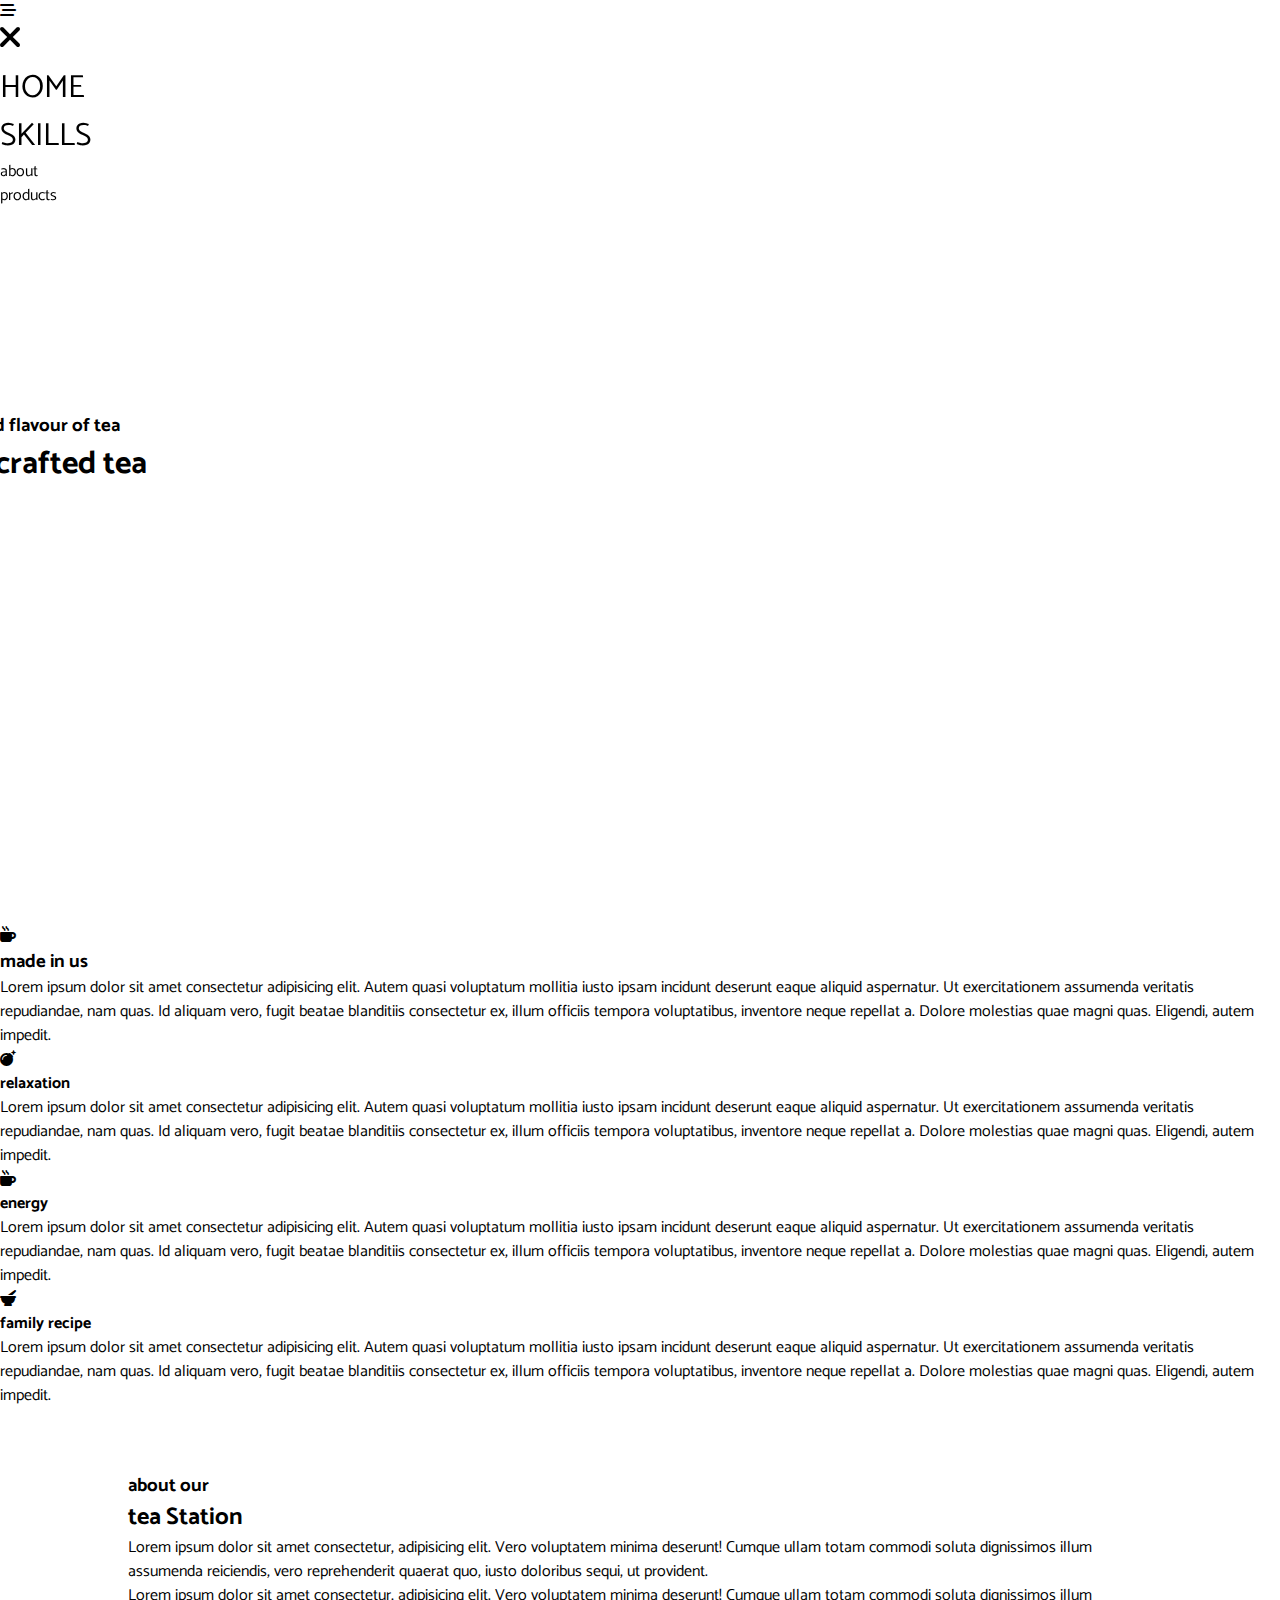
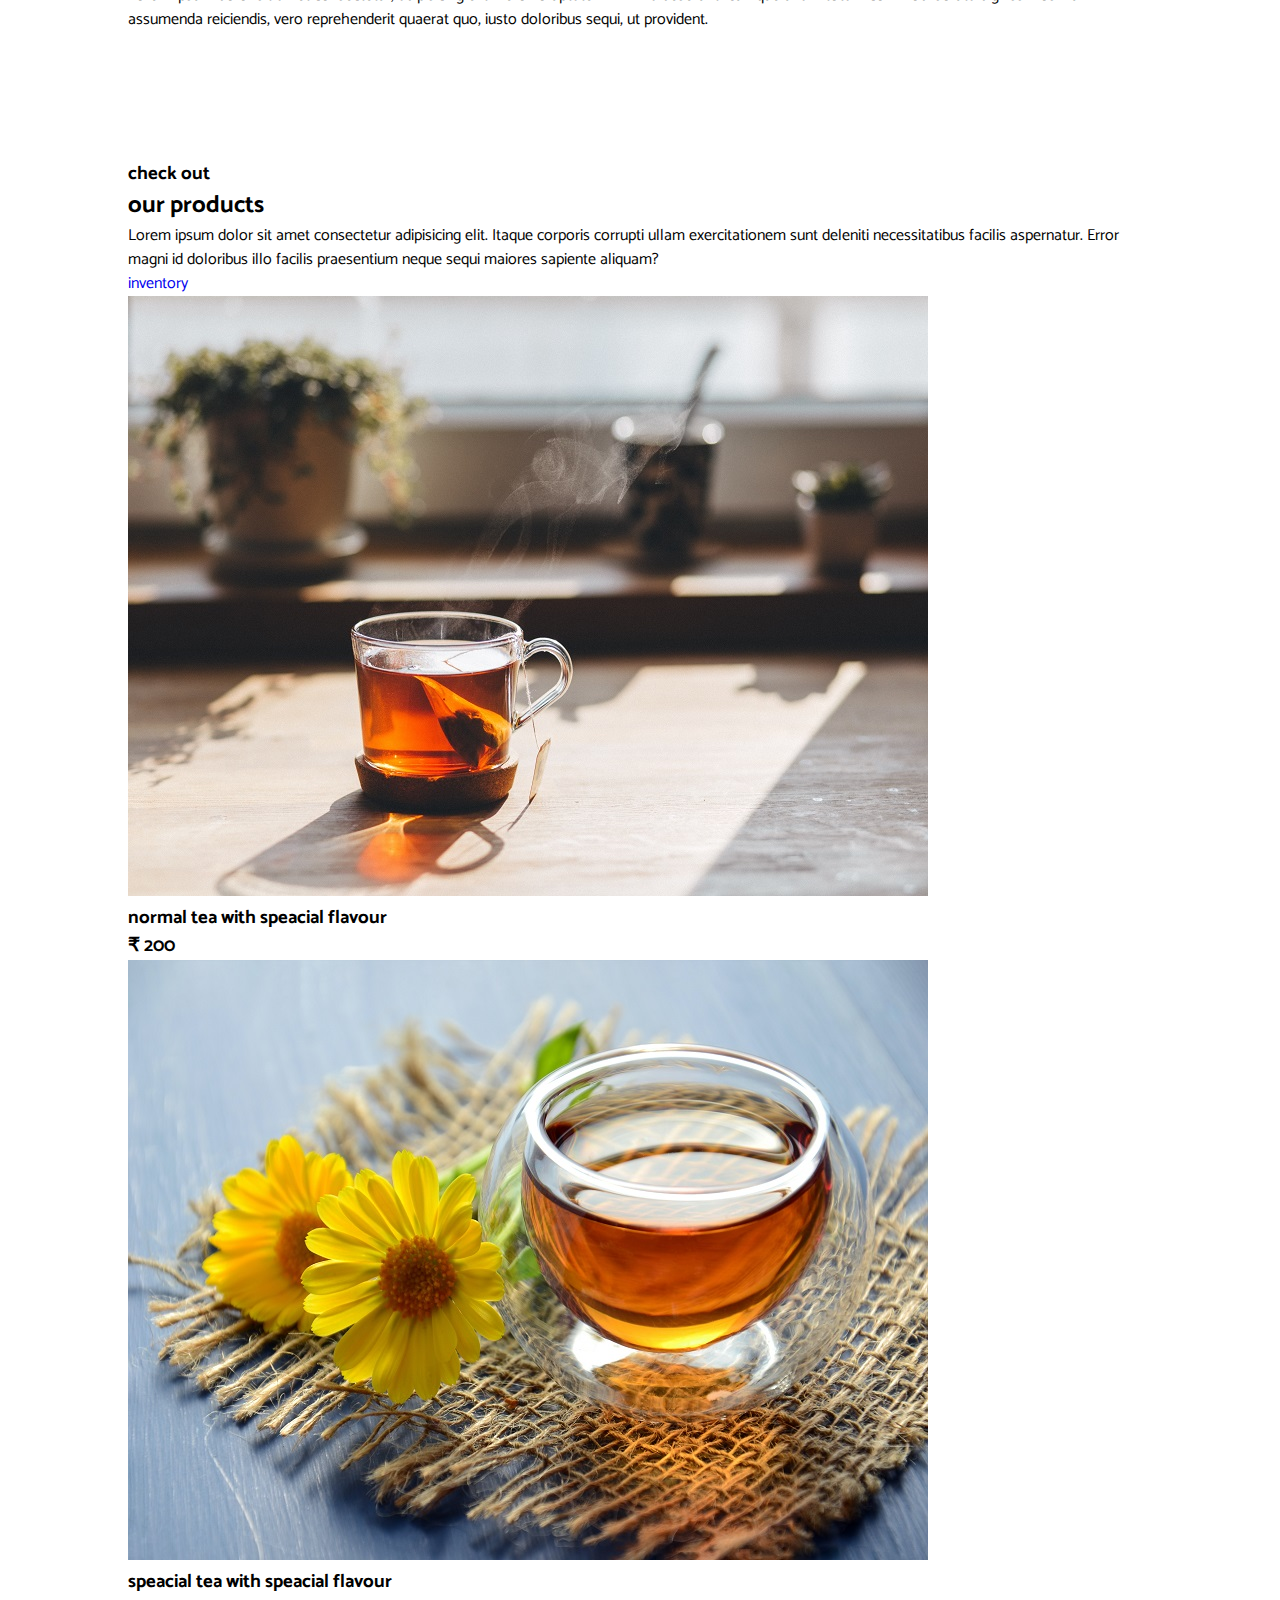
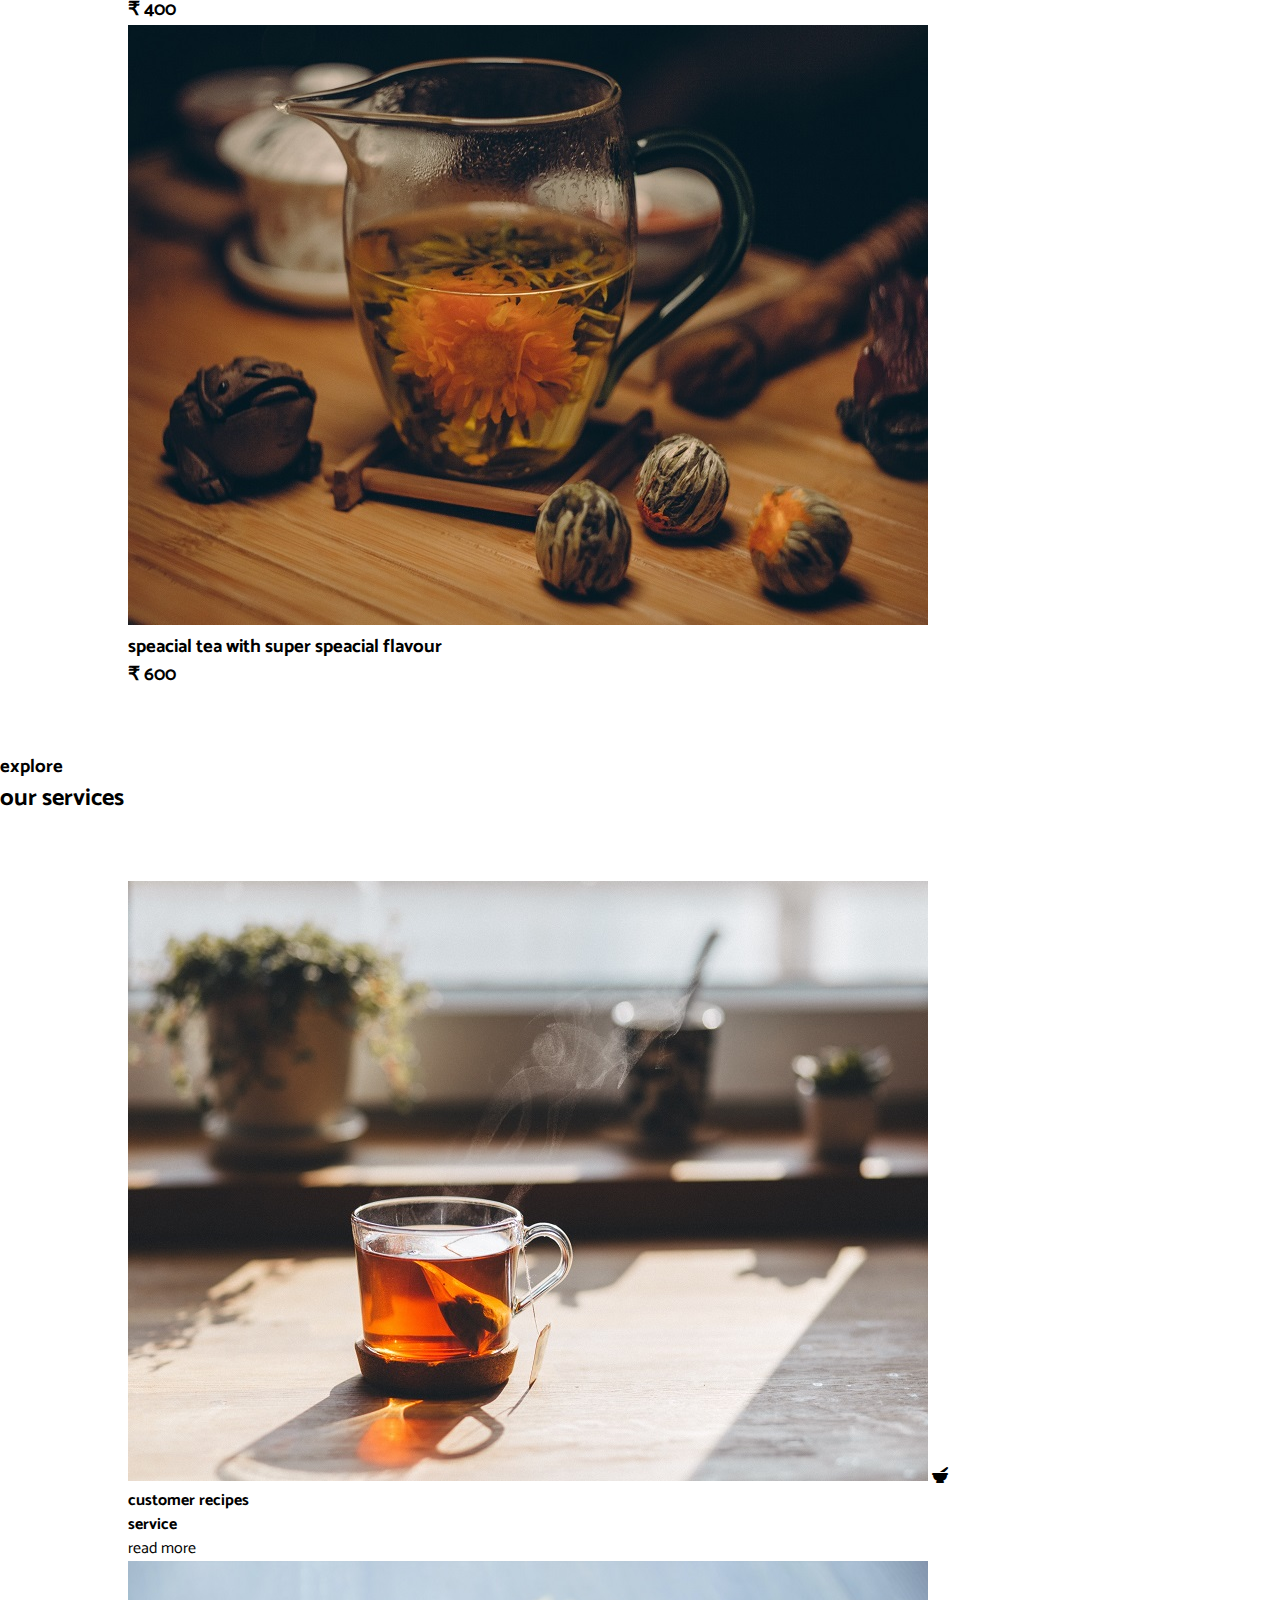
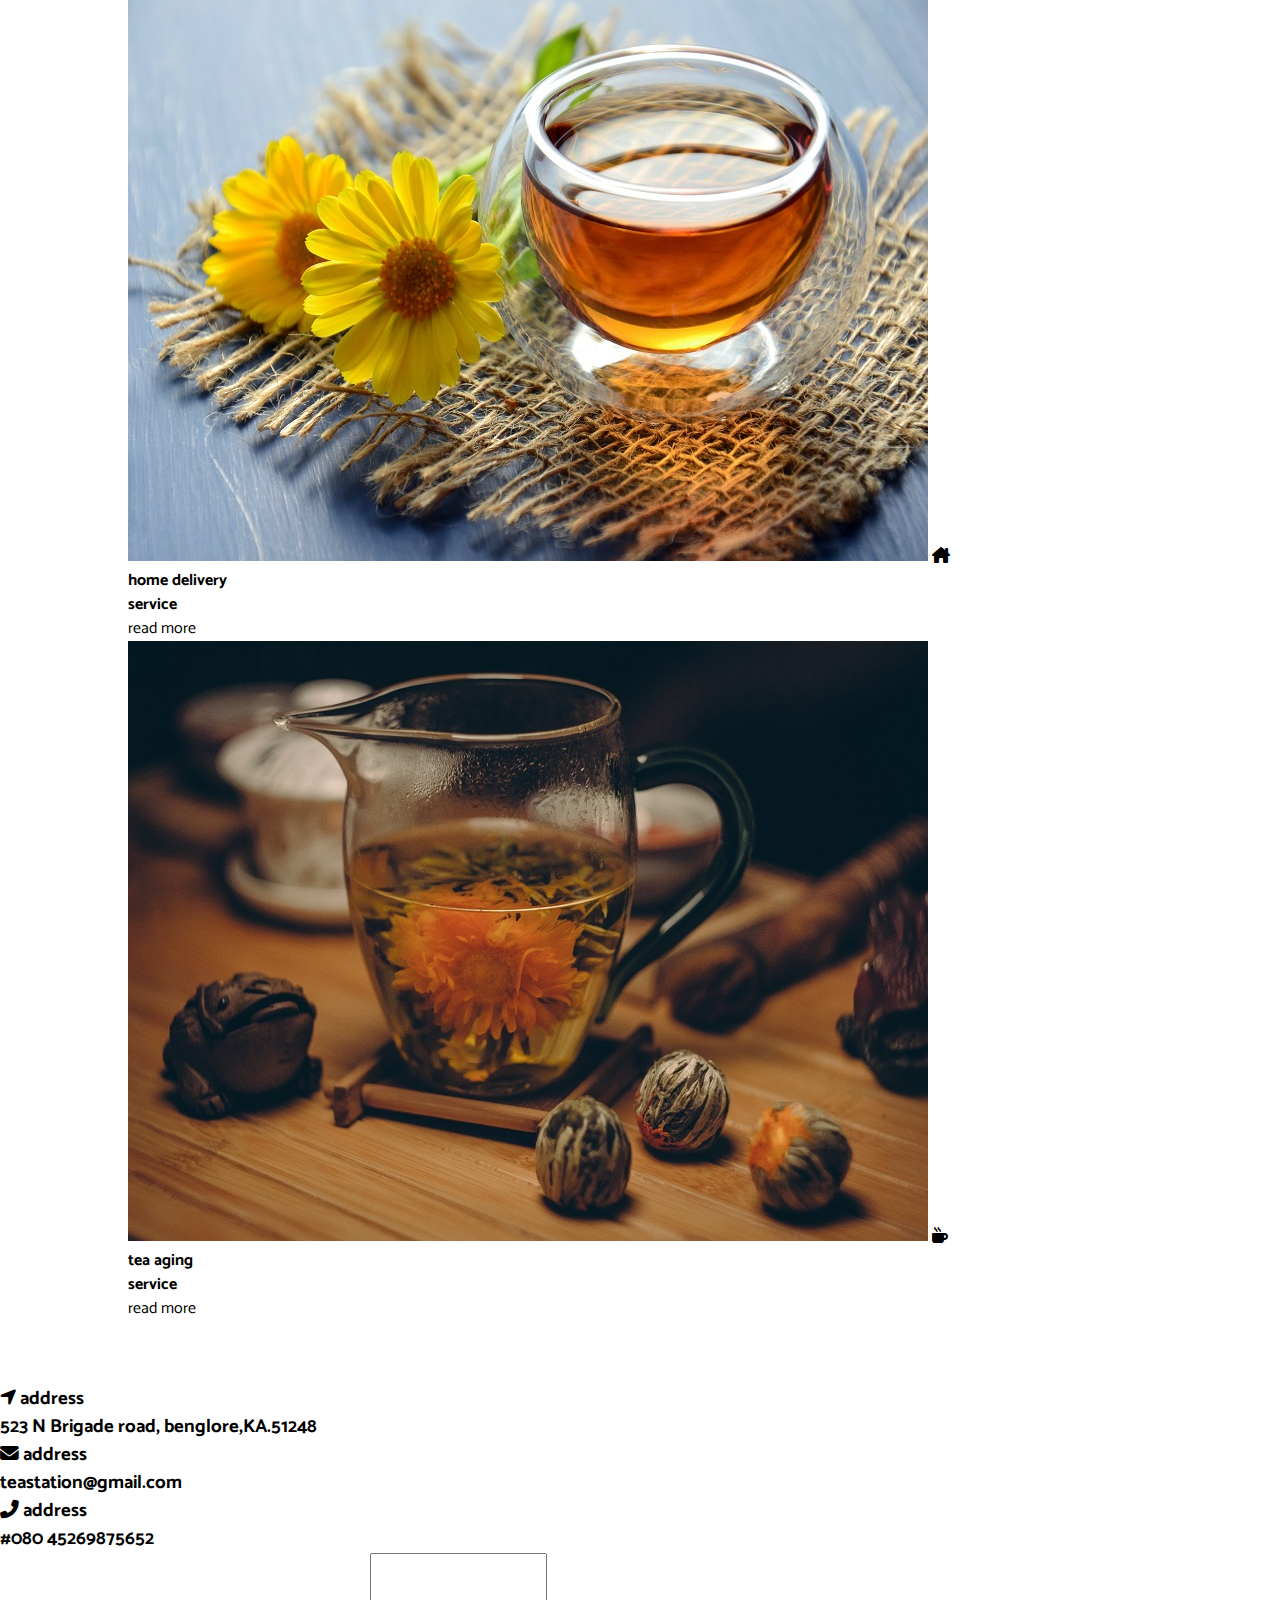
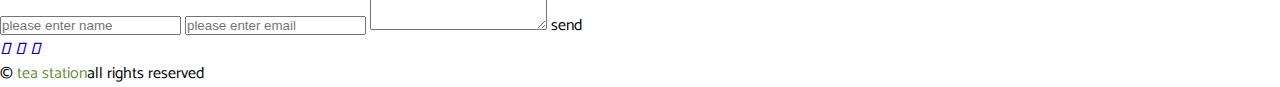
==== index.html @ 38e9fb60 "first_commit" ====
<!DOCTYPE html>
<html lang="en">
<head>
    <meta charset="UTF-8">
    <meta http-equiv="X-UA-Compatible" content="IE=edge">
    <meta name="viewport" content="width=device-width, initial-scale=1.0">
    <title>Tea Station</title>
    <!-- styles -->
    <link rel = "stylesheet" href="./styles.css">
    <!-- font awesome -->
    <link rel=" stylesheet" href="./fontawesome-free-6.2.1-web/css/all.css">
</head>
<body>
    <!-- navigation button -->
    <span class="nav-btn">
        <i class="fa-solid fa-bars-staggered"></i>
    </span>

    <!-- navigation bar -->
    <nav class="navbar" id="navbar">
       <div class="navbar-header">
           <span class = "nav-close" id="nav-close">
            <i class="fas fa-times"></i>
           </span>
       </div>
       <u1 class="nav-items">
        <li><a href="./index.html"class ="nav-link">home</a><a</li>
        <li><a href="./skills.html"class ="nav-link">skills</li>
        <li><a href="./about.html"class ="nav-link"></a>about</li>
        <li><a href="./products.html"class ="nav-link"></a>products</li>
        
       </u1>
    </nav>
    <!-- header -->
    <header class ="header">
      <div class ="banner">
        <h3 class="banner-subtitle">Over one hundred flavour of tea</h3>
        <h1 class="banner-title">speacially crafted tea</h1>
        <a href="./skills.html" class="banner-btn"></a>
      </div>
    </header>

    <!-- end of header -->
    <!-- content-divider -->
    <div class="content-divider"></div>
    <!-- end of content divider -->
    <!-- skills section -->
    <section class = " skills clearfix">
        <!-- single skill -->
        <article class ="skill">
            <span class="skill-icon">
            <i class="fas fa-mug-hot"></i>
            </span>
            <h3 class="skills-title">made in us</h3>
            <p class ="skill-text">
                Lorem ipsum dolor sit amet consectetur adipisicing elit. Autem quasi voluptatum mollitia iusto ipsam incidunt deserunt eaque aliquid aspernatur. Ut exercitationem assumenda veritatis repudiandae, nam quas. Id aliquam vero, fugit beatae blanditiis consectetur ex, illum officiis tempora voluptatibus, inventore neque repellat a. Dolore molestias quae magni quas. Eligendi, autem impedit.

            </p>
        </article>
        <!-- end single skill -->
        <!-- single skill -->
        <article class ="skill">
            <span class="skill-icon">
            <i class="fa-sharp fa-solid fa-bomb"></i>
            </span>
            <h4 class="skills-title">relaxation</h4>
            <p class ="skill-text">
                Lorem ipsum dolor sit amet consectetur adipisicing elit. Autem quasi voluptatum mollitia iusto ipsam incidunt deserunt eaque aliquid aspernatur. Ut exercitationem assumenda veritatis repudiandae, nam quas. Id aliquam vero, fugit beatae blanditiis consectetur ex, illum officiis tempora voluptatibus, inventore neque repellat a. Dolore molestias quae magni quas. Eligendi, autem impedit.

            </p>
        </article>
        <!-- end single skill -->
        <!-- single skill -->
        <article class ="skill">
            <span class="skill-icon">
            <i class="fas fa-mug-hot"></i>
            </span>
            <h4 class="skills-title">energy</h4>
            <p class ="skill-text">
                Lorem ipsum dolor sit amet consectetur adipisicing elit. Autem quasi voluptatum mollitia iusto ipsam incidunt deserunt eaque aliquid aspernatur. Ut exercitationem assumenda veritatis repudiandae, nam quas. Id aliquam vero, fugit beatae blanditiis consectetur ex, illum officiis tempora voluptatibus, inventore neque repellat a. Dolore molestias quae magni quas. Eligendi, autem impedit.

            </p>
            </article>
        </article>
        <!-- end single skill -->
        <!-- single skill -->
        <article class ="skill">
            <span class="skill-icon">
            <i class="fa-solid fa-mortar-pestle"></i>
            </span>
            <h4 class="skills-title">family recipe</h4>
            <p class ="skill-text">
                Lorem ipsum dolor sit amet consectetur adipisicing elit. Autem quasi voluptatum mollitia iusto ipsam incidunt deserunt eaque aliquid aspernatur. Ut exercitationem assumenda veritatis repudiandae, nam quas. Id aliquam vero, fugit beatae blanditiis consectetur ex, illum officiis tempora voluptatibus, inventore neque repellat a. Dolore molestias quae magni quas. Eligendi, autem impedit.

            </p>
            </article>
            <!-- end single skill -->
    </section>
    <!-- end of skills section-->

    <!-- about -->
    <section class="about">
    <div class ="section-center clearfix">
        <!-- first column -->
        <article class="about-img">
            <div class="about-picture-container">
                <imag src="./images/about-bcg.jpg" alt="tea kettle" class="about-picture"></imag>
            </div>
        </article>
        <!-- second column -->
        <article class ="about-info">
            <!-- section title -->
            <div>
                <h3 class="section-subtitle">about our</h3>
                <h2 class="section-title">tea Station</h2>
            </div>
            <!-- end section title -->
            <p class="about-text">Lorem ipsum dolor sit amet consectetur, adipisicing elit. Vero voluptatem minima deserunt! Cumque ullam totam commodi soluta dignissimos illum assumenda reiciendis, vero reprehenderit quaerat quo, iusto doloribus sequi, ut provident.</p>
            <p class="about-text">Lorem ipsum dolor sit amet consectetur, adipisicing elit. Vero voluptatem minima deserunt! Cumque ullam totam commodi soluta dignissimos illum assumenda reiciendis, vero reprehenderit quaerat quo, iusto doloribus sequi, ut provident.</p>
            <a href="./about.html" class="main-btn"></a>
        </article>
    </div>
    </section>
    <!-- end of about -->
    <!-- products -->
    <section class ="products">
        <div class = "section-center clearfix">
            <!-- product info -->
            <article class ="products-info">
                <!-- sectin title -->
                <div>
                    <h3 class = "section-subtitle">check out</output></h3>
                    <h2 class = "section-title text-white">our products </output></h2>
                </div>
                <!-- end section title -->
                <p class="products-text">Lorem ipsum dolor sit amet consectetur adipisicing elit. Itaque corporis corrupti ullam exercitationem sunt deleniti necessitatibus facilis aspernatur. Error magni id doloribus illo facilis praesentium neque sequi maiores sapiente aliquam?</p>
                <a href="./products.html"class = "main-btn">inventory</a>
            </article>
            <!-- product inventory -->
            <article class="products-inventory clearfix">
                <!-- single product -->
                <article class=" product">
                <img src="./images/product-1.jpg" alt="product-1" class="product-img"/>
                <h3 class ="product-title">normal tea with speacial flavour</h3>
                <h3 class ="product-price">&#8377; 200</h3>
                

            </article>
            <!-- end of single product -->
             <!-- single product -->
             <article class=" product">
                <img src="./images/product-2.jpg" alt="product-2" class="product-img"/>
                <h3 class ="product-title">speacial tea with speacial flavour</h3>
                <h3 class ="product-price">&#8377; 400</h3>
            </article>
             <!-- end of single product -->
             <!-- single product -->
             <article class=" product">
                <img src="./images/product-3.jpg" alt="product-3" class="product-img"/>
                <h3 class ="product-title">speacial tea with super speacial flavour</h3>
                <h3 class ="product-price">&#8377; 600</h3>
            </article>
            <!-- end of singlssse product -->

            </article>
        </div>
    </section>
    <!-- end of products -->
    <!-- services -->
    <section class="services">
        <!-- section title -->
        <div>
            <h3 class="section-subtitle">explore</h3>
            <h2 class="section-title">our services</h2>
        </div>
        <!-- end of section title -->
        <div class=" section-center clearfix">
            <!-- single card -->
            <article class ="service-card">
                <!-- img container -->
                <div class="service-img-container">
                    <!-- img -->
                    <img src="./images/product-1.jpg"alt="single service" class = "service-img"/>
                    <span class ="service-icon">
                        <i class ="fa-sharp fa-solid fa-mortar-pestle"></i>
                    </span>
                </div>
                <!-- service info -->
                <div class ="service-info">
                    <h4>customer recipes</h4>
                    <h4>service</h4>
                    <botton type=""button" class ="service-btn">read more</botton>
                </div>
            </article>
            <!-- end of single card -->
            <!-- single card -->
            <article class ="service-card">
                <!-- img container -->
                <div class="service-img-container">
                    <!-- img -->
                    <img src="./images/product-2.jpg"alt="single service" class = "service-img"/>
                    <span class ="service-icon">
                        <i class ="fa-solid fa-house-chimney"></i>
                    </span>
                </div>
                <!-- service info -->
                <div class ="service-info">
                    <h4>home delivery</h4>
                    <h4>service</h4>
                    <botton type="button" class ="service-btn">read more</botton>
                </div>
            </article>
            <!-- end of single card -->
            <!-- single card -->
            <article class ="service-card">
                <!-- img container -->
                <div class="service-img-container">
                    <!-- img -->
                    <img src="./images/product-3.jpg"alt="single service" class = "service-img"/>
                    <span class ="service-icon">
                        <i class ="fa-solid fa-mug-hot"></i>
                    </span>
                </div>
                <!-- service info -->
                <div class ="service-info">
                    <h4>tea aging</h4>
                    <h4>service</h4>
                    <botton type="button" class ="service-btn">read more</botton>
                </div>
            </article>
            <!-- end of single card -->
        </div>
    </section>
    <!-- end of services -->

    <!-- contact -->
    <section class="contact">
        <div class ="sectoin-center clearfix">
            <!-- contact info -->
            <article class="contact-info">
                <!-- contact item -->
                <div class="contact-item">
                <h3 class ="contact-title">
                    <span class="contact-icon">
                        <i class="fa-solid fa-location-arrow"></i>
                    </span>
                    address
                </h3>
                <h3 class ="contact-text">
                    523 N Brigade road, benglore,KA.51248
                </h3>
            </div>
            <!-- end of contact item -->
            <!-- contact item -->
            <div class="contact-item">
                <h3 class ="contact-title">
                    <span class="contact-icon">
                        <i class="fa-solid fa-envelope"></i>
                    </span>
                    address
                </h3>
                <h3 class ="contact-text">
                  teastation@gmail.com
                </h3>
            </div>
            <!-- end of contact item -->
            <!-- contact item -->
            <div class="contact-item">
                <h3 class ="contact-title">
                    <span class="contact-icon">
                        <i class="fa-solid fa-phone-flip"></i>
                    </span>
                    address
                </h3>
                <h3 class ="contact-text">
                  #080 45269875652
                  </h3>
            </div>
            <!-- end of contact item -->
            </article>
            <!-- contant form -->
            <article class ="contact-form">
                <form action="" metod="POST" class="form-group">
              <input type="text" name="name" placeholder="please enter name" class="form-control">
              <input type="email" name="email" placeholder="please enter email" class="form-control">
              <textarea name ="mesage" rows="5" class="from-control"></textarea>
              <botton class="main-btn">send</botton>

                </form>
            </article>
        </div>
        </section>
        <!-- end of contact -->
        <!-- footer section -->
        <footer class="footer">
            <div clas="section-center">
            <div class="social-icon">
                <!-- social icon -->
                <a href="#" class="social-icon">
                     <i class = "fa-brand fa-square-facebook"></i>
                </a>
                     <!-- social icon -->
                     <a href="#" class="social-icon">
                   <i class = "fa-brand fa-square-twitter"></i>
                     <!-- social icon -->
                     <a href="#" class="social-icon">
                   <i class = "fa-brand fa-square-instagram"></i>
             </a> 
             <!-- end of social icon -->               

            </div>
            <p class="footer-text">
                &copy; <span class="text-perimary">tea station</span>all rights reserved
            </p>
        </div>
        </footer>

      <script src="./app.js" ></script>
</body>
</html>
---- styles.css ----
@import url('https://fonts.googleapis.com/css2?family=Catamaran&family=Grand+Hotel&family=Inconsolata&display=swap');

*
{
    margin: 0;
    padding: 0;
    box-sizing: border-box;
}

:root
{
  --slantedText:'Grand Hotel', cursive;
  --headingfont:'Catamaran', sans-serif;
  --primaryColor: #698f3f;
  --secondaryColor: #fca311;
  --mainDark: #3a3e3b;
  --mainWhite: #fff;
  --mainGrey: #e5e5e5;
  --mainTransition: all 0.3s ease-in-out;
  --letterpacing: 0.5rem;

}

body
{
    font-family: var(--headingfont);
    line-height:1.5;
}
a
{
    text-decoration: none;
}

text-white
{
    color: var(--mainwhite);
}

.text-center
{
    text-align: center;
}

.text-perimary
{
    color:var(--primaryColor)
}
  /*clearfix */
.clearfix::after,
.cleafix::before
{
    content: "";
    clear: both;
    display: table;
}
/* globals */
.section-center
{
    padding: 4rem 0;
    width : 80vw;
    max-width: 1170px;
    margin: auto ;
}
.section-ubtitle
{
    font-size: Zrem;
    font-family: var(--slantedText);
    letter-pacing:var(--letterpacing);
    text-transform:capitalize;
    color:var(--perimarycolor);
}
.nov-btn
{
    position:fixed;
    z-index:1;
    top: 0;
    left:0;
    color:var(--primaryColor);
    margin:1rem 1.3rem;
    font-size: Zrem;
    animation:bounce 2s ease-in-out infinite;
    cursor: pointer;
}

@keyframes bounce
{
    0%
    {
         tranfrom: scale(1);
    }
   
    50%
    {
          tranform: scale(1.5);
    }

    100%
    {
        tranfrom :scale(1);
    
    }

}
.navbar
{
    position: fixed;
    top:0;
    left: 0;
    right :0;
    bottom :2;
    z-index:2;
    background: var(--maingrey);
    padding-top: 1rem;
    padding-bottom: 2rem;
   transition:var(--maintransition) ;
   /* transform */
   transform: translateX(0);
}s
.showNav
{
    transform:translateX(0);

}
.nav-close
{
    font-size: 2rem;
    cursor: pointer;
}
.nav-items
{
    list-style-type: none;
}
.nav-link
{
    display: block;
    font-size:2rem;
    text-transform: uppercase;
    color: var(--perimarycolor);
    transition: var(--maintransition);
}
.nov-link:hover
{
   color: var(--maindrak);
   padding-left: 0.5rem;

}
@media screen and (minn-width: 768px)
{
    .navbar{
        width:30vw;
        max-width: 20rem;
    }
}

.header
{
    min-height: 100vh;
    background: linear-graadient(rgba(0, 0,0,0.5),rgba(0, 0,0,0.5)) url("./images/main-bcg.jpg") center/cover no-repeat fixed;
}

/* banner */
.banner
{
    position: absolute;
    top: 50%;
    left: align: center;
    transform: translate(-50%, -50%);
  letter-spacing: var(--letterSpacing);
}
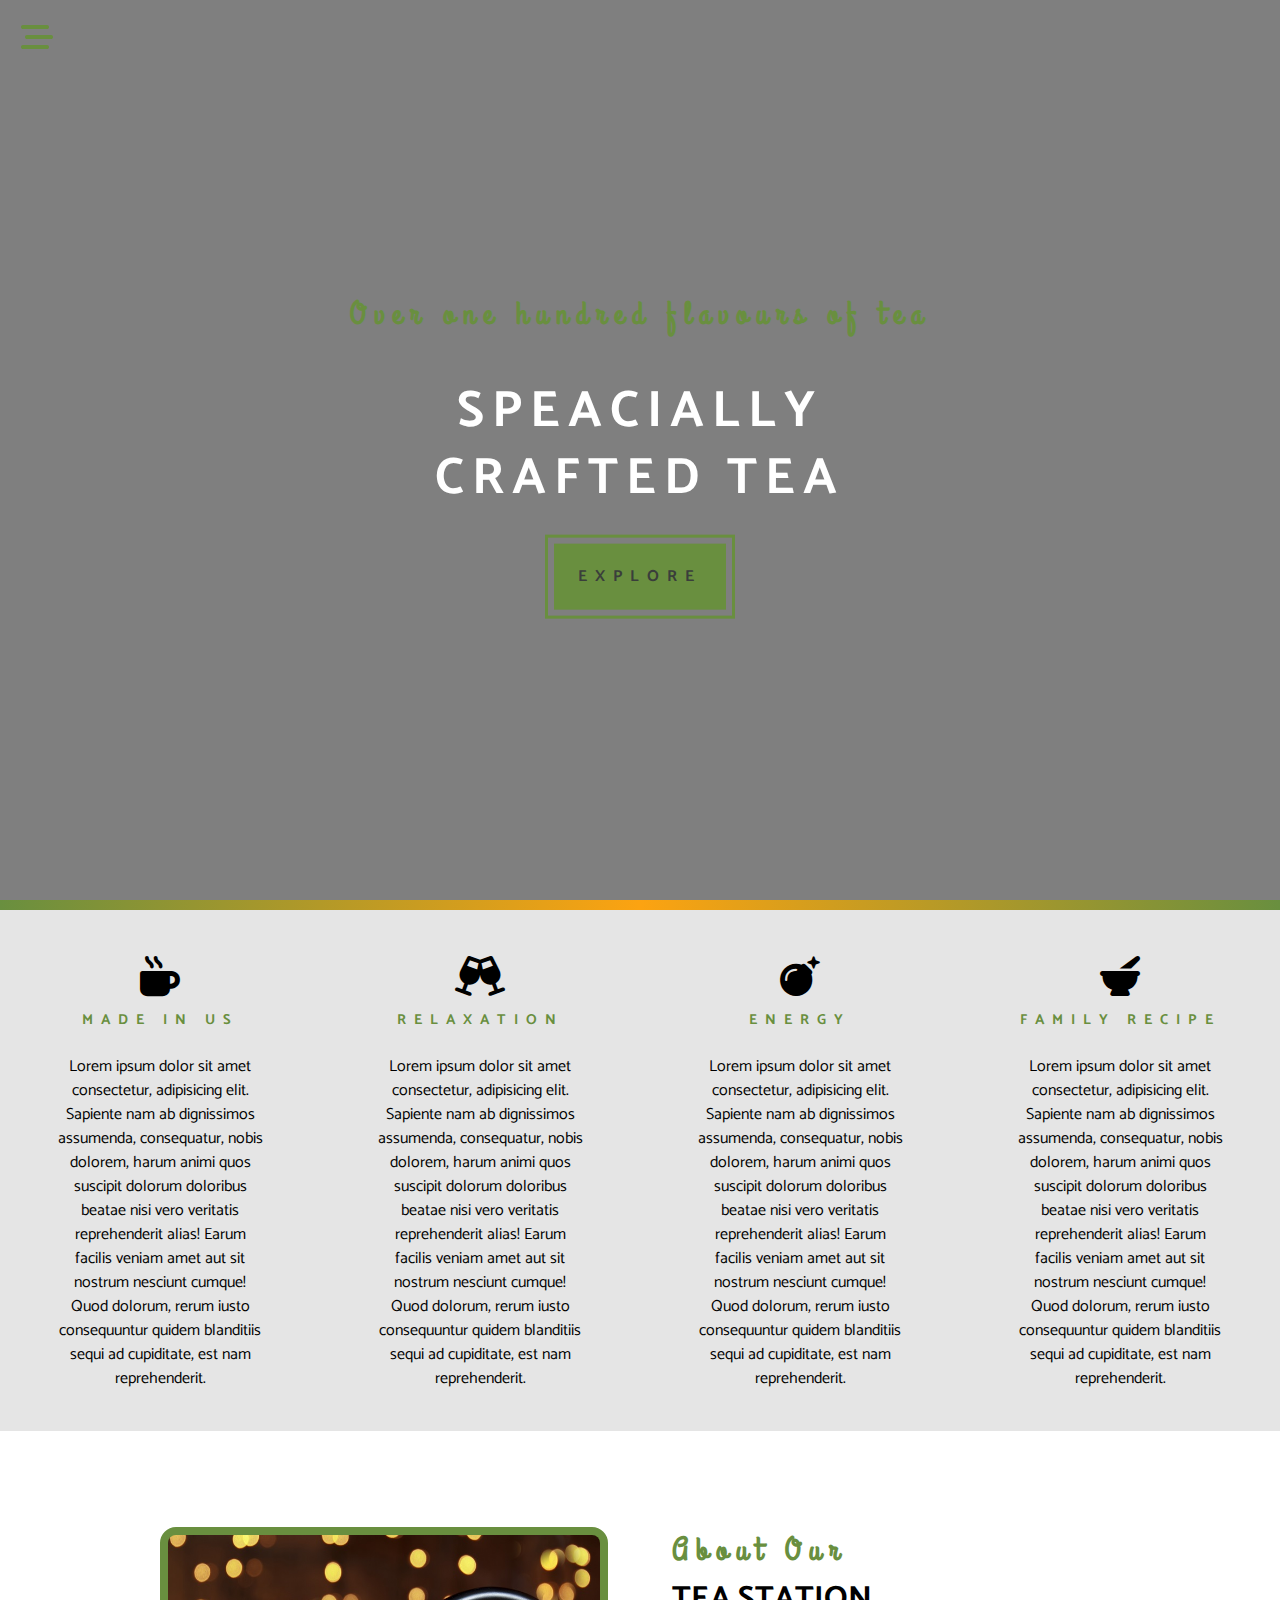
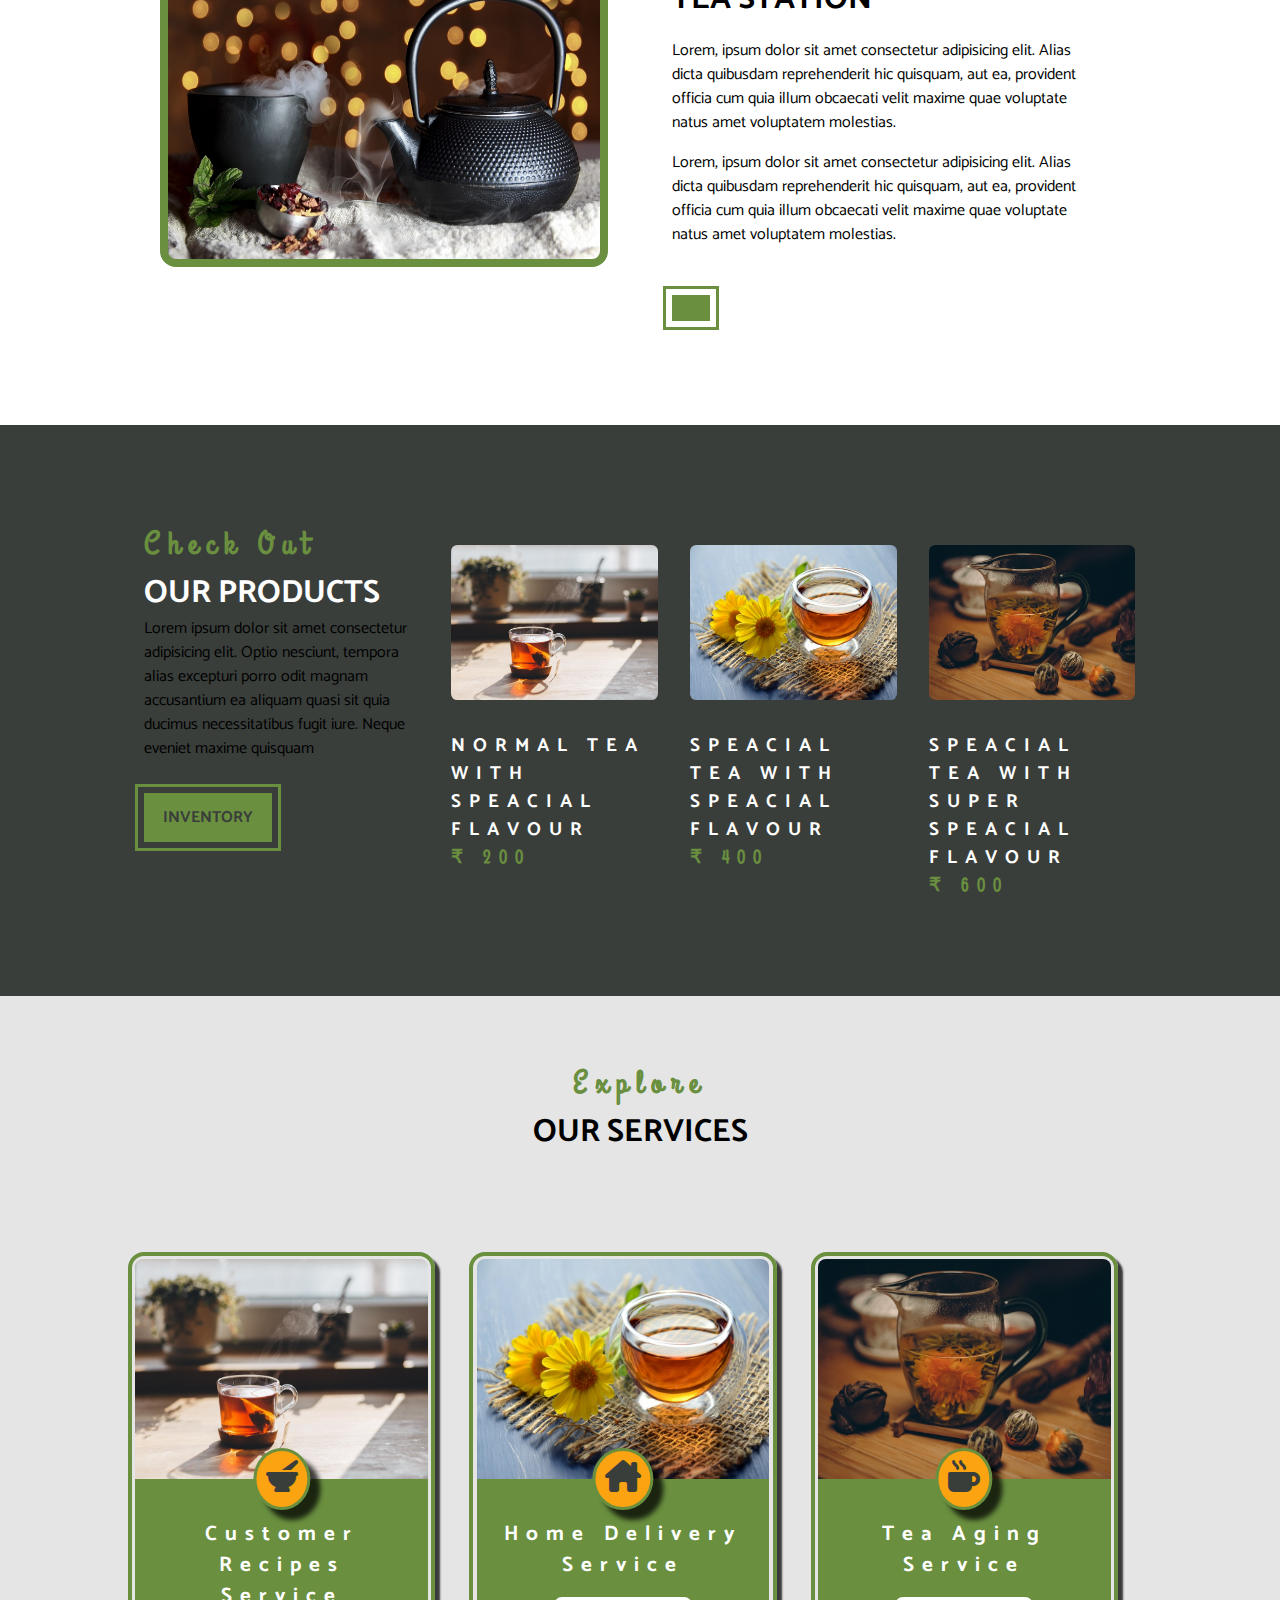
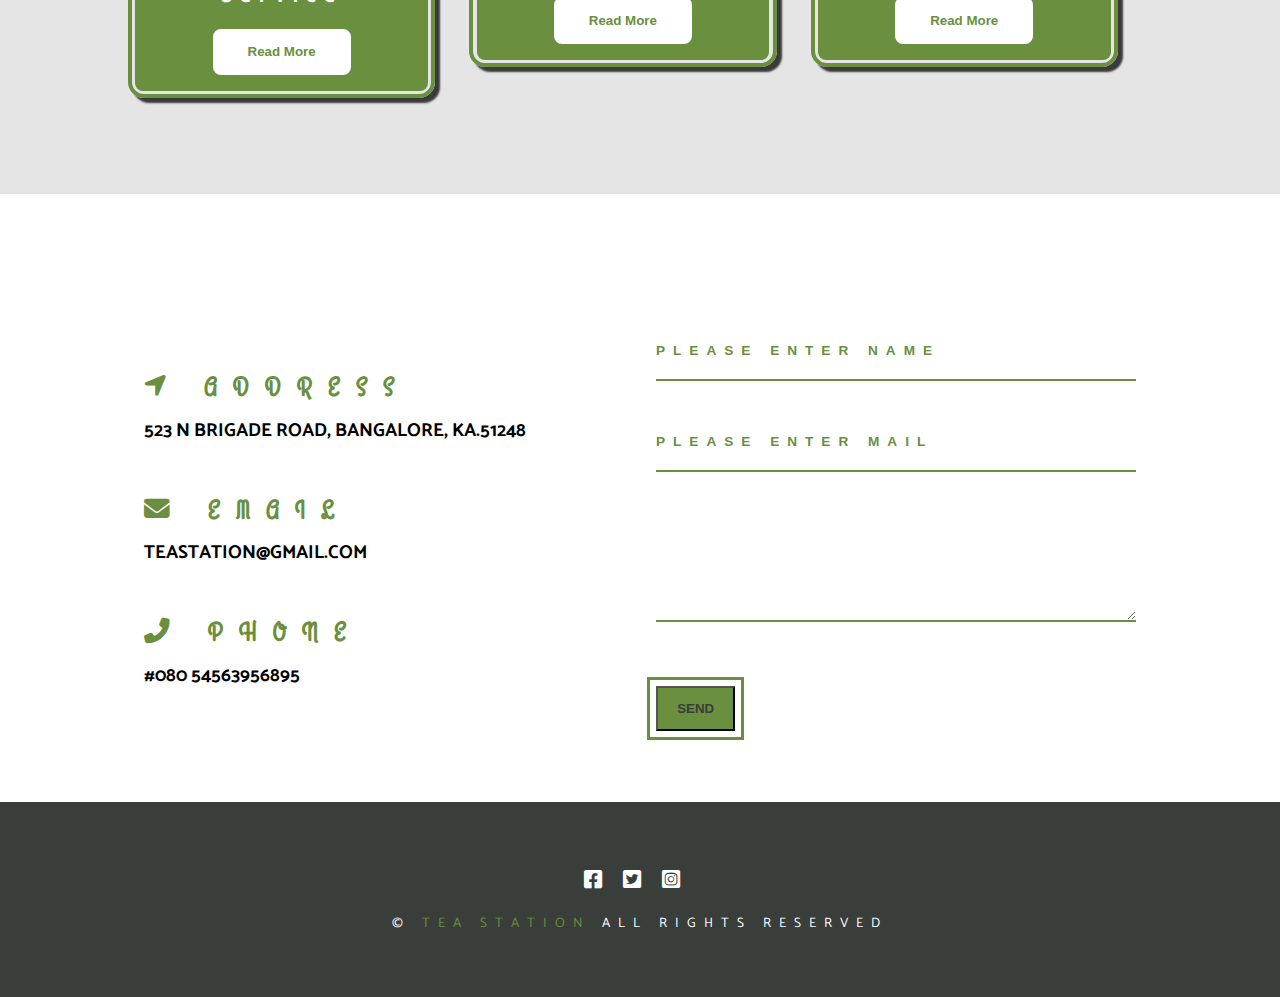
==== commit e35fa7c7: "first_project" ====
--- a/index.html
+++ b/index.html
@@ -6,38 +6,37 @@
     <meta name="viewport" content="width=device-width, initial-scale=1.0">
     <title>Tea Station</title>
     <!-- styles -->
-    <link rel = "stylesheet" href="./styles.css">
+    <link rel="stylesheet" href="./styles.css">
     <!-- font awesome -->
-    <link rel=" stylesheet" href="./fontawesome-free-6.2.1-web/css/all.css">
+    <link rel="stylesheet" href="./fontawesome-free-6.2.1-web/css/all.css">
 </head>
 <body>
     <!-- navigation button -->
-    <span class="nav-btn">
+    <span class="nav-btn" id="nav-btn">
         <i class="fa-solid fa-bars-staggered"></i>
     </span>
 
     <!-- navigation bar -->
     <nav class="navbar" id="navbar">
-       <div class="navbar-header">
-           <span class = "nav-close" id="nav-close">
-            <i class="fas fa-times"></i>
-           </span>
-       </div>
-       <u1 class="nav-items">
-        <li><a href="./index.html"class ="nav-link">home</a><a</li>
-        <li><a href="./skills.html"class ="nav-link">skills</li>
-        <li><a href="./about.html"class ="nav-link"></a>about</li>
-        <li><a href="./products.html"class ="nav-link"></a>products</li>
-        
-       </u1>
+        <div class="navbar-header">
+            <span class="nav-close" id="nav-close">
+                <i class="fas fa-times"></i>
+            </span>
+        </div>
+        <ul class="nav-items">
+            <li><a href="./index.html" class="nav-link">home</a></li>
+            <li><a href="./skills.html" class="nav-link">skills</a></li>
+            <li><a href="./about.html" class="nav-link">about</a></li>
+            <li><a href="./products.html" class="nav-link">products</a></li>
+        </ul> 
     </nav>
     <!-- header -->
-    <header class ="header">
-      <div class ="banner">
-        <h3 class="banner-subtitle">Over one hundred flavour of tea</h3>
-        <h1 class="banner-title">speacially crafted tea</h1>
-        <a href="./skills.html" class="banner-btn"></a>
-      </div>
+    <header class="header">
+        <div class="banner">
+            <h3 class="banner-subtitle">Over one hundred flavours of tea</h3>
+            <h1 class="banner-title">speacially crafted tea</h1>
+            <a href="./skills.html" class="banner-btn">explore</a>
+        </div>
     </header>
 
     <!-- end of header -->
@@ -45,123 +44,115 @@
     <div class="content-divider"></div>
     <!-- end of content divider -->
     <!-- skills section -->
-    <section class = " skills clearfix">
+    <section class="skills clearfix">
         <!-- single skill -->
-        <article class ="skill">
+        <article class="skill">
             <span class="skill-icon">
-            <i class="fas fa-mug-hot"></i>
+                <i class="fas fa-mug-hot"></i>
             </span>
             <h3 class="skills-title">made in us</h3>
-            <p class ="skill-text">
-                Lorem ipsum dolor sit amet consectetur adipisicing elit. Autem quasi voluptatum mollitia iusto ipsam incidunt deserunt eaque aliquid aspernatur. Ut exercitationem assumenda veritatis repudiandae, nam quas. Id aliquam vero, fugit beatae blanditiis consectetur ex, illum officiis tempora voluptatibus, inventore neque repellat a. Dolore molestias quae magni quas. Eligendi, autem impedit.
-
+            <p class="skill-text">
+                Lorem ipsum dolor sit amet consectetur, adipisicing elit. Sapiente nam ab dignissimos assumenda, consequatur, nobis dolorem, harum animi quos suscipit dolorum doloribus beatae nisi vero veritatis reprehenderit alias! Earum facilis veniam amet aut sit nostrum nesciunt cumque! Quod dolorum, rerum iusto consequuntur quidem blanditiis sequi ad cupiditate, est nam reprehenderit.
             </p>
         </article>
         <!-- end single skill -->
         <!-- single skill -->
-        <article class ="skill">
+        <article class="skill">
             <span class="skill-icon">
-            <i class="fa-sharp fa-solid fa-bomb"></i>
-            </span>
-            <h4 class="skills-title">relaxation</h4>
-            <p class ="skill-text">
-                Lorem ipsum dolor sit amet consectetur adipisicing elit. Autem quasi voluptatum mollitia iusto ipsam incidunt deserunt eaque aliquid aspernatur. Ut exercitationem assumenda veritatis repudiandae, nam quas. Id aliquam vero, fugit beatae blanditiis consectetur ex, illum officiis tempora voluptatibus, inventore neque repellat a. Dolore molestias quae magni quas. Eligendi, autem impedit.
-
+                <i class="fa-solid fa-champagne-glasses"></i>
+            </span>
+            <h3 class="skills-title">relaxation</h3>
+            <p class="skill-text">
+                Lorem ipsum dolor sit amet consectetur, adipisicing elit. Sapiente nam ab dignissimos assumenda, consequatur, nobis dolorem, harum animi quos suscipit dolorum doloribus beatae nisi vero veritatis reprehenderit alias! Earum facilis veniam amet aut sit nostrum nesciunt cumque! Quod dolorum, rerum iusto consequuntur quidem blanditiis sequi ad cupiditate, est nam reprehenderit.
             </p>
         </article>
         <!-- end single skill -->
         <!-- single skill -->
-        <article class ="skill">
+        <article class="skill">
             <span class="skill-icon">
-            <i class="fas fa-mug-hot"></i>
-            </span>
-            <h4 class="skills-title">energy</h4>
-            <p class ="skill-text">
-                Lorem ipsum dolor sit amet consectetur adipisicing elit. Autem quasi voluptatum mollitia iusto ipsam incidunt deserunt eaque aliquid aspernatur. Ut exercitationem assumenda veritatis repudiandae, nam quas. Id aliquam vero, fugit beatae blanditiis consectetur ex, illum officiis tempora voluptatibus, inventore neque repellat a. Dolore molestias quae magni quas. Eligendi, autem impedit.
-
-            </p>
-            </article>
+                <i class="fa-sharp fa-solid fa-bomb"></i>
+            </span>
+            <h3 class="skills-title">energy</h3>
+            <p class="skill-text">
+                Lorem ipsum dolor sit amet consectetur, adipisicing elit. Sapiente nam ab dignissimos assumenda, consequatur, nobis dolorem, harum animi quos suscipit dolorum doloribus beatae nisi vero veritatis reprehenderit alias! Earum facilis veniam amet aut sit nostrum nesciunt cumque! Quod dolorum, rerum iusto consequuntur quidem blanditiis sequi ad cupiditate, est nam reprehenderit.
+            </p>
         </article>
         <!-- end single skill -->
         <!-- single skill -->
-        <article class ="skill">
+        <article class="skill">
             <span class="skill-icon">
-            <i class="fa-solid fa-mortar-pestle"></i>
-            </span>
-            <h4 class="skills-title">family recipe</h4>
-            <p class ="skill-text">
-                Lorem ipsum dolor sit amet consectetur adipisicing elit. Autem quasi voluptatum mollitia iusto ipsam incidunt deserunt eaque aliquid aspernatur. Ut exercitationem assumenda veritatis repudiandae, nam quas. Id aliquam vero, fugit beatae blanditiis consectetur ex, illum officiis tempora voluptatibus, inventore neque repellat a. Dolore molestias quae magni quas. Eligendi, autem impedit.
-
-            </p>
-            </article>
-            <!-- end single skill -->
-    </section>
-    <!-- end of skills section-->
+                <i class="fa-solid fa-mortar-pestle"></i>
+            </span>
+            <h3 class="skills-title">family recipe</h3>
+            <p class="skill-text">
+                Lorem ipsum dolor sit amet consectetur, adipisicing elit. Sapiente nam ab dignissimos assumenda, consequatur, nobis dolorem, harum animi quos suscipit dolorum doloribus beatae nisi vero veritatis reprehenderit alias! Earum facilis veniam amet aut sit nostrum nesciunt cumque! Quod dolorum, rerum iusto consequuntur quidem blanditiis sequi ad cupiditate, est nam reprehenderit.
+            </p>
+        </article>
+        <!-- end single skill -->
+    </section>
+    <!-- end of skills section -->
 
     <!-- about -->
     <section class="about">
-    <div class ="section-center clearfix">
-        <!-- first column -->
-        <article class="about-img">
-            <div class="about-picture-container">
-                <imag src="./images/about-bcg.jpg" alt="tea kettle" class="about-picture"></imag>
-            </div>
-        </article>
-        <!-- second column -->
-        <article class ="about-info">
-            <!-- section title -->
-            <div>
-                <h3 class="section-subtitle">about our</h3>
-                <h2 class="section-title">tea Station</h2>
-            </div>
-            <!-- end section title -->
-            <p class="about-text">Lorem ipsum dolor sit amet consectetur, adipisicing elit. Vero voluptatem minima deserunt! Cumque ullam totam commodi soluta dignissimos illum assumenda reiciendis, vero reprehenderit quaerat quo, iusto doloribus sequi, ut provident.</p>
-            <p class="about-text">Lorem ipsum dolor sit amet consectetur, adipisicing elit. Vero voluptatem minima deserunt! Cumque ullam totam commodi soluta dignissimos illum assumenda reiciendis, vero reprehenderit quaerat quo, iusto doloribus sequi, ut provident.</p>
-            <a href="./about.html" class="main-btn"></a>
-        </article>
-    </div>
+         <div class="section-center clearfix">
+            <!-- first column -->
+            <article class="about-img">
+                <div class="about-picture-container">
+                    <img src="./images/about-bcg.jpg" alt="tea kettle" class="about-picture"/>
+                </div>
+            </article>
+            <!-- second column -->
+            <article class="about-info">
+                <!-- section title -->
+                <div>
+                    <h3 class="section-subtitle">about our</h3>
+                    <h2 class="section-title">tea station</h2>
+                </div>
+                <!-- end section title -->
+                <p class="about-text">Lorem, ipsum dolor sit amet consectetur adipisicing elit. Alias dicta quibusdam reprehenderit hic quisquam, aut ea, provident officia cum quia illum obcaecati velit maxime quae voluptate natus amet voluptatem molestias.</p>
+                <p class="about-text">Lorem, ipsum dolor sit amet consectetur adipisicing elit. Alias dicta quibusdam reprehenderit hic quisquam, aut ea, provident officia cum quia illum obcaecati velit maxime quae voluptate natus amet voluptatem molestias.</p>
+                <a href="./about.html" class="main-btn"></a>
+            </article>
+         </div>
     </section>
     <!-- end of about -->
     <!-- products -->
-    <section class ="products">
-        <div class = "section-center clearfix">
+    <section class="products">
+        <div class="section-center clearfix">
             <!-- product info -->
-            <article class ="products-info">
+            <article class="products-info">
                 <!-- sectin title -->
                 <div>
-                    <h3 class = "section-subtitle">check out</output></h3>
-                    <h2 class = "section-title text-white">our products </output></h2>
+                    <h3 class="section-subtitle">check out</h3>
+                    <h2 class="section-title text-white">our products</h2>
                 </div>
                 <!-- end section title -->
-                <p class="products-text">Lorem ipsum dolor sit amet consectetur adipisicing elit. Itaque corporis corrupti ullam exercitationem sunt deleniti necessitatibus facilis aspernatur. Error magni id doloribus illo facilis praesentium neque sequi maiores sapiente aliquam?</p>
-                <a href="./products.html"class = "main-btn">inventory</a>
+                <p class="product-text">Lorem ipsum dolor sit amet consectetur adipisicing elit. Optio nesciunt, tempora alias excepturi porro odit magnam accusantium ea aliquam quasi sit quia ducimus necessitatibus fugit iure. Neque eveniet maxime quisquam</p>
+                <a href="./products.html" class="main-btn">inventory</a>
             </article>
             <!-- product inventory -->
             <article class="products-inventory clearfix">
                 <!-- single product -->
-                <article class=" product">
-                <img src="./images/product-1.jpg" alt="product-1" class="product-img"/>
-                <h3 class ="product-title">normal tea with speacial flavour</h3>
-                <h3 class ="product-price">&#8377; 200</h3>
-                
-
-            </article>
-            <!-- end of single product -->
-             <!-- single product -->
-             <article class=" product">
-                <img src="./images/product-2.jpg" alt="product-2" class="product-img"/>
-                <h3 class ="product-title">speacial tea with speacial flavour</h3>
-                <h3 class ="product-price">&#8377; 400</h3>
-            </article>
-             <!-- end of single product -->
-             <!-- single product -->
-             <article class=" product">
-                <img src="./images/product-3.jpg" alt="product-3" class="product-img"/>
-                <h3 class ="product-title">speacial tea with super speacial flavour</h3>
-                <h3 class ="product-price">&#8377; 600</h3>
-            </article>
-            <!-- end of singlssse product -->
-
+                <article class="product">
+                    <img src="./images/product-1.jpg" alt="product-1" class="product-img"/>
+                    <h3 class="product-title">normal tea with speacial flavour</h3>
+                    <h3 class="product-price">&#8377; 200</h3>
+                </article>
+                <!-- end of single product -->
+                <!-- single product -->
+                <article class="product">
+                    <img src="./images/product-2.jpg" alt="product-2" class="product-img"/>
+                    <h3 class="product-title">speacial tea with speacial flavour</h3>
+                    <h3 class="product-price">&#8377; 400</h3>
+                </article>
+                <!-- end of single product -->
+                <!-- single product -->
+                <article class="product">
+                    <img src="./images/product-3.jpg" alt="product-3" class="product-img"/>
+                    <h3 class="product-title">speacial tea with super speacial flavour</h3>
+                    <h3 class="product-price">&#8377; 600</h3>
+                </article>
+                <!-- end of single product -->
             </article>
         </div>
     </section>
@@ -169,152 +160,155 @@
     <!-- services -->
     <section class="services">
         <!-- section title -->
-        <div>
+        <div class ="services-title text-center">
             <h3 class="section-subtitle">explore</h3>
             <h2 class="section-title">our services</h2>
         </div>
         <!-- end of section title -->
-        <div class=" section-center clearfix">
+        <div class="section-center clearfix">
             <!-- single card -->
-            <article class ="service-card">
+            <article class="service-card">
                 <!-- img container -->
                 <div class="service-img-container">
                     <!-- img -->
-                    <img src="./images/product-1.jpg"alt="single service" class = "service-img"/>
-                    <span class ="service-icon">
-                        <i class ="fa-sharp fa-solid fa-mortar-pestle"></i>
+                    <img src="./images/product-1.jpg" alt="single service" class="service-img"/>
+                    <!-- service icon -->
+                    <span class="service-icon">
+                        <i class="fa-sharp fa-solid fa-mortar-pestle"></i>
                     </span>
                 </div>
                 <!-- service info -->
-                <div class ="service-info">
+                <div class="service-info">
                     <h4>customer recipes</h4>
                     <h4>service</h4>
-                    <botton type=""button" class ="service-btn">read more</botton>
+                    <button type="button" class="service-btn">read more</button>
                 </div>
             </article>
             <!-- end of single card -->
             <!-- single card -->
-            <article class ="service-card">
+            <article class="service-card">
                 <!-- img container -->
                 <div class="service-img-container">
                     <!-- img -->
-                    <img src="./images/product-2.jpg"alt="single service" class = "service-img"/>
-                    <span class ="service-icon">
-                        <i class ="fa-solid fa-house-chimney"></i>
+                    <img src="./images/product-2.jpg" alt="product-2" class="service-img"/>
+                    <!-- service icon -->
+                    <span class="service-icon">
+                        <i class="fa-solid fa-house-chimney"></i>
                     </span>
                 </div>
                 <!-- service info -->
-                <div class ="service-info">
+                <div class="service-info">
                     <h4>home delivery</h4>
                     <h4>service</h4>
-                    <botton type="button" class ="service-btn">read more</botton>
+                    <button type="button" class="service-btn">read more</button>
                 </div>
             </article>
             <!-- end of single card -->
             <!-- single card -->
-            <article class ="service-card">
+            <article class="service-card">
                 <!-- img container -->
                 <div class="service-img-container">
                     <!-- img -->
-                    <img src="./images/product-3.jpg"alt="single service" class = "service-img"/>
-                    <span class ="service-icon">
-                        <i class ="fa-solid fa-mug-hot"></i>
+                    <img src="./images/product-3.jpg" alt="product-3" class="service-img"/>
+                    <!-- service icon -->
+                    <span class="service-icon">
+                        <i class="fa-solid fa-mug-hot"></i>
                     </span>
                 </div>
                 <!-- service info -->
-                <div class ="service-info">
+                <div class="service-info">
                     <h4>tea aging</h4>
                     <h4>service</h4>
-                    <botton type="button" class ="service-btn">read more</botton>
+                    <button type="button" class="service-btn">read more</button>
                 </div>
             </article>
             <!-- end of single card -->
         </div>
     </section>
     <!-- end of services -->
-
+    
     <!-- contact -->
     <section class="contact">
-        <div class ="sectoin-center clearfix">
+        <div class="section-center clearfix">
             <!-- contact info -->
             <article class="contact-info">
                 <!-- contact item -->
                 <div class="contact-item">
-                <h3 class ="contact-title">
-                    <span class="contact-icon">
-                        <i class="fa-solid fa-location-arrow"></i>
-                    </span>
-                    address
-                </h3>
-                <h3 class ="contact-text">
-                    523 N Brigade road, benglore,KA.51248
-                </h3>
-            </div>
-            <!-- end of contact item -->
-            <!-- contact item -->
-            <div class="contact-item">
-                <h3 class ="contact-title">
-                    <span class="contact-icon">
-                        <i class="fa-solid fa-envelope"></i>
-                    </span>
-                    address
-                </h3>
-                <h3 class ="contact-text">
-                  teastation@gmail.com
-                </h3>
-            </div>
-            <!-- end of contact item -->
-            <!-- contact item -->
-            <div class="contact-item">
-                <h3 class ="contact-title">
-                    <span class="contact-icon">
-                        <i class="fa-solid fa-phone-flip"></i>
-                    </span>
-                    address
-                </h3>
-                <h3 class ="contact-text">
-                  #080 45269875652
-                  </h3>
-            </div>
-            <!-- end of contact item -->
-            </article>
-            <!-- contant form -->
-            <article class ="contact-form">
-                <form action="" metod="POST" class="form-group">
-              <input type="text" name="name" placeholder="please enter name" class="form-control">
-              <input type="email" name="email" placeholder="please enter email" class="form-control">
-              <textarea name ="mesage" rows="5" class="from-control"></textarea>
-              <botton class="main-btn">send</botton>
+                    <h3 class="contact-title">
+                        <span class="contact-icon">
+                            <i class="fa-solid fa-location-arrow"></i>
+                        </span>
+                        address
+                    </h3>
+                    <h3 class="contact-text">
+                    523 N Brigade road, Bangalore, KA.51248
+                    </h3>
+                </div>
+                <!-- end of contact item -->
+                <!-- contact item -->
+                <div class="contact-item">
+                    <h3 class="contact-title">
+                        <span class="contact-icon">
+                            <i class="fa-solid fa-envelope"></i>
+                        </span>
+                        email
+                    </h3>
+                    <h3 class="contact-text">
+                    teastation@gmail.com
+                    </h3>
+                </div>
+                <!-- end of contact item -->
+                <!-- contact item -->
+                <div class="contact-item">
+                    <h3 class="contact-title">
+                        <span class="contact-icon">
+                            <i class="fa-solid fa-phone-flip"></i>
+                        </span>
+                        phone
+                    </h3>
+                    <h3 class="contact-text">
+                    #080 54563956895
+                    </h3>
+                </div>
+                <!-- end of contact item -->
+            </article>
+            <!-- contact form -->
+            <article class="contact-form">
+                <form action="" method="POST" class="form-group">
+                    <input type="text" name="name" placeholder="please enter name" class="form-control">
+                    <input type="email" name="email" placeholder="please enter mail" class="form-control">
+                    <textarea name="message" rows="5" class="form-control"></textarea>
+                    <button class="main-btn">send</button>
+                </form>
+            </article>
+        </div>
+    </section>
+    <!-- end of contact -->
 
-                </form>
-            </article>
-        </div>
-        </section>
-        <!-- end of contact -->
-        <!-- footer section -->
-        <footer class="footer">
-            <div clas="section-center">
-            <div class="social-icon">
+    <!-- footer section -->
+    <footer class="footer">
+        <div class="section-center">
+            <div class="social-icons">
                 <!-- social icon -->
                 <a href="#" class="social-icon">
-                     <i class = "fa-brand fa-square-facebook"></i>
+                    <i class="fa-brands fa-square-facebook"></i>
                 </a>
-                     <!-- social icon -->
-                     <a href="#" class="social-icon">
-                   <i class = "fa-brand fa-square-twitter"></i>
-                     <!-- social icon -->
-                     <a href="#" class="social-icon">
-                   <i class = "fa-brand fa-square-instagram"></i>
-             </a> 
-             <!-- end of social icon -->               
-
+                <!-- social icon -->
+                <a href="#" class="social-icon">
+                    <i class="fa-brands fa-square-twitter"></i>
+                </a>
+                <!-- social icon -->
+                <a href="#" class="social-icon">
+                    <i class="fa-brands fa-square-instagram"></i>
+                </a>
+                <!-- end of social icon -->
             </div>
             <p class="footer-text">
-                &copy; <span class="text-perimary">tea station</span>all rights reserved
-            </p>
-        </div>
-        </footer>
-
-      <script src="./app.js" ></script>
+                &copy; <span class="text-primary">tea station</span> all rights reserved
+            </p>
+        </div>
+    </footer>
+    <script src="./app.js"></script>
 </body>
-</html>+</html>
+      --- a/styles.css
+++ b/styles.css
@@ -1,4 +1,4 @@
-@import url('https://fonts.googleapis.com/css2?family=Catamaran&family=Grand+Hotel&family=Inconsolata&display=swap');
+@import url('https://fonts.googleapis.com/css2?family=Catamaran&family=Grand+Hotel&display=swap');
 
 *
 {
@@ -9,31 +9,31 @@
 
 :root
 {
-  --slantedText:'Grand Hotel', cursive;
-  --headingfont:'Catamaran', sans-serif;
-  --primaryColor: #698f3f;
-  --secondaryColor: #fca311;
-  --mainDark: #3a3e3b;
-  --mainWhite: #fff;
-  --mainGrey: #e5e5e5;
-  --mainTransition: all 0.3s ease-in-out;
-  --letterpacing: 0.5rem;
-
+    --slantedText: 'Grand Hotel', cursive;
+    --headingFont: 'Catamaran', sans-serif;
+    --primaryColor: #698f3f;
+    --secondaryColor: #fca311;
+    --mainDark: #3a3e3b;
+    --mainWhite: #fff;
+    --mainGrey: #e5e5e5;
+    --mainTransition: all 0.3s ease-in-out;
+    --letterSpacing: 0.5rem
 }
 
 body
 {
-    font-family: var(--headingfont);
-    line-height:1.5;
-}
+    font-family: var(--headingFont);
+    line-height: 1.5;
+}
+
 a
 {
     text-decoration: none;
 }
 
-text-white
-{
-    color: var(--mainwhite);
+.text-white
+{
+    color: var(--mainWhite);
 }
 
 .text-center
@@ -41,11 +41,12 @@
     text-align: center;
 }
 
-.text-perimary
-{
-    color:var(--primaryColor)
-}
-  /*clearfix */
+.text-primary
+{
+    color: var(--primaryColor);
+}
+
+/* clearfix */
 .clearfix::after,
 .cleafix::before
 {
@@ -53,32 +54,41 @@
     clear: both;
     display: table;
 }
+
 /* globals */
 .section-center
 {
     padding: 4rem 0;
-    width : 80vw;
+    width: 80vw;
     max-width: 1170px;
-    margin: auto ;
-}
-.section-ubtitle
-{
-    font-size: Zrem;
+    margin: auto;
+}
+
+.section-subtitle
+{
+    font-size: 2rem;
     font-family: var(--slantedText);
-    letter-pacing:var(--letterpacing);
-    text-transform:capitalize;
-    color:var(--perimarycolor);
-}
-.nov-btn
-{
-    position:fixed;
-    z-index:1;
+    letter-spacing: var(--letterSpacing);
+    text-transform: capitalize;
+    color: var(--primaryColor);
+}
+
+.section-title
+{
+    font-size: 2rem;
+    text-transform: uppercase;
+}
+
+.nav-btn
+{
+    position: fixed;
+    z-index: 1;
     top: 0;
-    left:0;
-    color:var(--primaryColor);
-    margin:1rem 1.3rem;
-    font-size: Zrem;
-    animation:bounce 2s ease-in-out infinite;
+    left: 0;
+    color: var(--primaryColor);
+    margin: 1rem 1.3rem;
+    font-size: 2rem;
+    animation: bounce 2s ease-in-out infinite;
     cursor: pointer;
 }
 
@@ -86,68 +96,70 @@
 {
     0%
     {
-         tranfrom: scale(1);
-    }
-   
+        transform: scale(1);
+    }
     50%
     {
-          tranform: scale(1.5);
-    }
-
+        transform: scale(1.5);
+    } 
     100%
     {
-        tranfrom :scale(1);
-    
-    }
-
-}
+        transform: scale(1);
+    }   
+}
+
 .navbar
 {
     position: fixed;
-    top:0;
+    top: 0;
     left: 0;
-    right :0;
-    bottom :2;
-    z-index:2;
-    background: var(--maingrey);
+    right: 0;
+    bottom: 0;
+    z-index: 2;
+    background: var(--mainGrey);
     padding-top: 1rem;
-    padding-bottom: 2rem;
-   transition:var(--maintransition) ;
-   /* transform */
-   transform: translateX(0);
-}s
+    padding-left: 2rem;
+    transition: var(--mainTransition);
+    /* transform */
+    transform: translateX(-100%);
+}
+
 .showNav
 {
-    transform:translateX(0);
-
-}
+    transform: translateX(0);
+}
+
 .nav-close
 {
     font-size: 2rem;
     cursor: pointer;
 }
+
 .nav-items
 {
     list-style-type: none;
 }
+
 .nav-link
 {
     display: block;
-    font-size:2rem;
-    text-transform: uppercase;
-    color: var(--perimarycolor);
-    transition: var(--maintransition);
-}
-.nov-link:hover
-{
-   color: var(--maindrak);
-   padding-left: 0.5rem;
-
-}
-@media screen and (minn-width: 768px)
-{
-    .navbar{
-        width:30vw;
+    font-size: 2rem;
+    text-transform: uppercase;
+    color: var(--primaryColor);
+    transition: var(--mainTransition);
+}
+
+.nav-link:hover
+{
+    color: var(--mainDark);
+    padding-left: 0.5rem;
+}
+
+@media screen and (min-width: 768px)
+{
+    .navbar
+    {
+        width: 30vw;
         max-width: 20rem;
     }
 }
@@ -155,7 +167,7 @@
 .header
 {
     min-height: 100vh;
-    background: linear-graadient(rgba(0, 0,0,0.5),rgba(0, 0,0,0.5)) url("./images/main-bcg.jpg") center/cover no-repeat fixed;
+    background: linear-gradient(rgba(0, 0, 0, 0.5), rgba(0, 0, 0, 0.5)), url("./images/main-bcg.jpg") center/cover no-repeat fixed;
 }
 
 /* banner */
@@ -163,7 +175,539 @@
 {
     position: absolute;
     top: 50%;
-    left: align: center;
+    left: 50%;
+    text-align: center;
     transform: translate(-50%, -50%);
-  letter-spacing: var(--letterSpacing);
+    letter-spacing: var(--letterSpacing);
+}
+
+.banner-subtitle
+{
+    font-size: 2rem;
+    font-family: var(--slantedText);
+    color: var(--primaryColor);
+    /* animation */
+    animation: slideFromRight 5s ease-in-out;
+
+}
+
+@keyframes slideFromRight
+{
+    0%
+    {
+        transform: translateX(1000px);
+    } 
+    
+    50%
+    {
+        transform: translateX(-200px);
+    }  
+
+    75%
+    {
+        transform: translateX(50px);
+    } 
+
+    100%
+    {
+        transform: translateX(0px);
+    } 
+}
+
+.banner-title
+{
+    text-transform: uppercase;
+    font-size: 3.2rem;
+    color: var(--mainWhite);
+    margin-top: 2.5rem;
+    line-height: 1.3;
+    /* animation */
+    animation: slideFromLeft 5s ease-in-out;;
+}
+
+@keyframes slideFromLeft
+{
+    0%
+    {
+        transform: translateX(-1000px);
+    } 
+    
+    50%
+    {
+        transform: translateX(200px);
+    }  
+
+    75%
+    {
+        transform: translateX(-50px);
+    } 
+
+    100%
+    {
+        transform: translateX(0px);
+    } 
+}
+
+.main-btn, .banner-btn
+{
+    display: inline-block;
+    background: var(--primaryColor);
+    text-transform: uppercase;
+    padding: 0.8rem 1.2rem;
+    color: var(--mainDark);
+    font-weight: bolder;
+    outline: 0.2rem solid var(--primaryColor);
+    outline-offset: 6px;
+    cursor: pointer;
+    margin-top: 2rem;
+    transition: var(--mainTransition);
+}
+
+.banner-btn
+{
+    padding: 1.3rem 1.5rem;
+    /* animation */
+    animation: show 5s ease-in-out;
+}
+
+
+.main-btn:hover,
+.banner-btn:hover
+{
+    color: var(--mainWhite);
+    opacity: 0.8;
+}
+
+@keyframes show
+{
+    0%
+    {
+        transform: scale(2);
+        opacity: 0;
+    } 
+    50%
+    {
+        transform: scale(1.5);
+        opacity: 0.5;
+    } 
+    100%
+    {
+        transform: scale(1);
+        opacity: 1;
+    }     
+}
+/* end of header */
+.content-divider
+{
+    height: 0.6rem;
+    background: linear-gradient(to left, var(--primaryColor),var(--secondaryColor),var(--primaryColor));
+}
+/* end of content divider */
+/* skills */
+.skills
+{
+    background: var(--mainGrey);
+}
+
+.skill
+{
+    padding: 2.5rem 0;
+    text-align: center;
+    transition: var(--mainTransition);
+}
+
+.skill-icon
+{
+    font-size: 2.5rem;
+    /* margin-bottom: 1.5rem; */
+    transition: var(--mainTransition);
+    display: inline-block;
+}
+
+.skills-title
+{
+    font-size: 0.9rem;
+    font-weight: bolder;
+    text-transform: uppercase;
+    letter-spacing: var(--letterSpacing);
+    margin-bottom: 1.5rem;
+    color: var(--primaryColor);
+    transition: var(--mainTransition);
+}
+
+.skill-text
+{
+    max-width: 13rem;
+    margin: 0 auto;
+}
+
+.skill:hover
+{
+    background: var(--primaryColor);
+}
+
+.skill:hover .skills-title
+{
+    color: var(--mainWhite);
+}
+
+.skill:hover .skill-icon
+{
+    transform: translateY(-5px);
+}
+
+@media screen and (min-width: 576px)
+{
+    .skill
+    {
+        float: left;
+        width: 50%;
+    }
+}
+
+@media screen and (min-width: 1200px)
+{
+    .skill
+    {
+        width: 25%;
+    }
+}
+
+/* end of skills */
+/* about */
+.about-img,
+.about-info
+{
+    padding: 2rem 0;
+}
+
+.about-picture-container
+{
+    background: var(--primaryColor);
+    border: 0.5rem solid var(--primaryColor);
+    border-radius: 1rem;
+    /* overflow */
+    overflow: hidden;
+}
+
+.about-picture
+{
+    width: 100%;
+    display: block;
+    transition: var(--mainTransition);
+}
+
+.about-picture-container:hover .about-picture
+{
+    opacity: 0.5;
+    transform: scale(1.2);
+}
+
+.about-text
+{
+    margin: 1rem 0;
+    max-width: 26rem;
+}
+
+@media screen and (min-width: 992px)
+{
+    .about-img,
+    .about-info
+    {
+        float: left;
+        width: 50%;
+        padding: 2rem;
+    }
+}
+
+/* end of about */
+/* products */
+
+.products
+{
+    background: var(--mainDark);
+}
+
+.products-info,
+.products-inventory
+{
+    padding: 2rem 0;
+}
+
+.product-img
+{
+    width: 100%;
+    display: block;
+    border-radius: 0.4rem;
+    margin-bottom: 2rem;
+}
+
+.product-title
+{
+    color: var(--mainWhite);
+    text-transform: uppercase;
+    letter-spacing: var(--letterSpacing);
+}
+
+.product-price
+{
+    color: var(--primaryColor);
+    letter-spacing: var(--letterSpacing);
+    font-family: var(--slantedText);
+}
+
+@media screen and (min-width: 768px)
+{
+    .product
+    {
+        float: left;
+        width: 50%;
+        padding: 2rem 1rem;
+    }
+    .products-info
+    {
+        padding: 2rem 1rem;
+    }
+}
+
+@media screen and (min-width: 992px)
+{
+    .product
+    {
+        width: 33.3%;
+    }
+}
+
+@media screen and (min-width: 1200px)
+{
+    .products-info
+    {
+        float: left;
+        width: 30%;
+    }
+
+    .product
+    {
+        padding: 1.5rem 1rem 0 1rem;
+    }
+
+    .products-inventory
+    {
+        float: left;
+        width: 70%;
+    }
+}
+
+/* end of products */
+/* services */
+.services
+{
+    background: var(--mainGrey);
+}
+.services-title
+{
+    padding-top: 4rem;
+}
+
+.service-card
+{
+    border:0.3rem solid var(--primaryColor);
+    padding: 0.2rem;
+    border-radius: 1rem;
+    margin: 2rem 0;
+    /* box shadow styling */
+    -webkit-box-shadow: 5px 5px 2px 0px rgba(0, 0, 0, 0.75);
+    -moz-box-shadow: 5px 5px 2px 0px rgba(0, 0, 0, 0.75);
+    box-shadow: 5px 5px 2px 0px rgba(0, 0, 0, 0.75);
+    transition: var(--mainTransition);
+}
+
+.service-card:hover
+{
+    -webkit-box-shadow: 10px 10px 5px 0px rgba(0, 0, 0, 0.75);
+    -moz-box-shadow: 10px 10px 5px 0px rgba(0, 0, 0, 0.75);
+    box-shadow: 10px 10px 5px 0px rgba(0, 0, 0, 0.75);
+}
+
+.service-img
+ {
+    width: 100%;
+    display: block;
+    /* more styles */
+    border-top-left-radius: 0.5rem;
+    border-top-right-radius: 0.5rem;
+  }
+
+.service-info
+{
+    background: var(--primaryColor);
+    border-bottom-left-radius: 0.5rem;
+    border-bottom-right-radius: 0.5rem;
+    text-align: center;
+    font-size: 1.3rem;
+    letter-spacing: var(--letterSpacing);
+    color: var(--mainWhite);
+    text-transform: capitalize;
+    padding: 2.5rem 0 1rem 0;
+}
+
+.service-btn
+{
+    display: inline-block;
+    background: var(--mainWhite);
+    text-decoration: none;
+    text-transform: capitalize;
+    padding: 0.8rem 2rem;
+    color: var(--primaryColor);
+    font-weight: bolder;
+    border: 0.2rem solid var(--mainWhite);
+    border-radius: 0.5rem;
+    cursor: pointer;
+    margin-top: 1rem;
+    transition: var(--mainTransition);
+}
+
+.service-btn:hover
+{
+    background: transparent;
+    color: var(--mainWhite);
+}
+
+@media screen and (min-width: 768px)
+{
+    .service-card
+    {
+        float: left;
+        width: 45%;
+        margin-right: 5%;
+    }
+}
+
+@media screen and (min-width: 992px)
+{
+    .service-card
+    {
+        float: left;
+        width: 30%;
+        margin-right: 3.333%;
+    }
+}
+
+.service-img-container
+{
+    position: relative;
+}
+
+.service-icon
+{
+    position: absolute;
+    bottom: 0;
+    left: 50%;
+    font-size: 2rem;
+    background: var(--secondaryColor);
+    padding: 0.25rem 0.6rem;
+    border-radius: 50%;
+    border: 0.2rem solid var(--primaryColor);
+    color: var(--mainDark);
+    transform: translate(-50%, 50%);
+    /* box shadow */
+    -webkit-box-shadow: 10px 10px 5px 0px rgba(0, 0, 0, 0.75);
+    -moz-box-shadow: 10px 10px 5px 0px rgba(0, 0, 0, 0.75);
+    box-shadow: 10px 10px 5px 0px rgba(0, 0, 0, 0.75);
+}
+.content-divider
+{
+    height: 0.6rem;
+    background: linear-gradient(to left, var(--primaryColor),var(--secondaryColor),var(--primaryColor));
+}
+/* end of services */
+/* contact */
+.contact
+{
+    padding-top: 2rem;
+}
+.contact-item
+{
+    margin-bottom: 3rem;
+}
+
+.contact-title
+{
+    color: var(--primaryColor);
+    font-family: var(--slantedText);
+    text-transform: uppercase;
+    letter-spacing: calc(var(--letterSpacing)*2);
+    font-size: 1.6rem;
+    margin-bottom: 0.5rem;
+}
+
+.contact-text
+{
+    text-transform: uppercase;
+}
+
+.form-control
+{
+    display: block;
+    width: 100%;
+    border: none;
+    border-bottom: 2px solid var(--primaryColor);
+    outline: none;
+    margin: 2rem 0;
+    padding: 1.3rem 0;
+    font-size: 0.85rem;
+    font-weight: bold;
+}
+
+.form-control::placeholder
+{
+    color: var(--primaryColor);
+    text-transform: uppercase;
+    letter-spacing: var(--letterSpacing);
+}
+
+@media screen and (min-width: 992px)
+{
+    .contact-info, .contact-form
+    {
+        float: left;
+        width: 50%;
+        padding: 0 1rem;
+    }
+
+    .contact-info
+    {
+        padding-top: 5rem;
+    }
+}
+
+/* end of contact */
+/* footer */
+
+.footer
+{
+    background: var(--mainDark);
+    text-align: center;
+}
+
+.social-icon
+{
+    color: var(--mainWhite);
+    font-size: 1.3rem;
+    margin-right: 1rem;
+    transition: var(--mainTransition);
+}
+
+.social-icon:hover
+{
+    color: var(--primaryColor);
+}
+
+.footer-text
+{
+    text-transform: uppercase;
+    color: var(--mainWhite);
+    letter-spacing: var(--letterSpacing);
+    margin-top: 1rem;
+    font-size: 0.85rem;
 }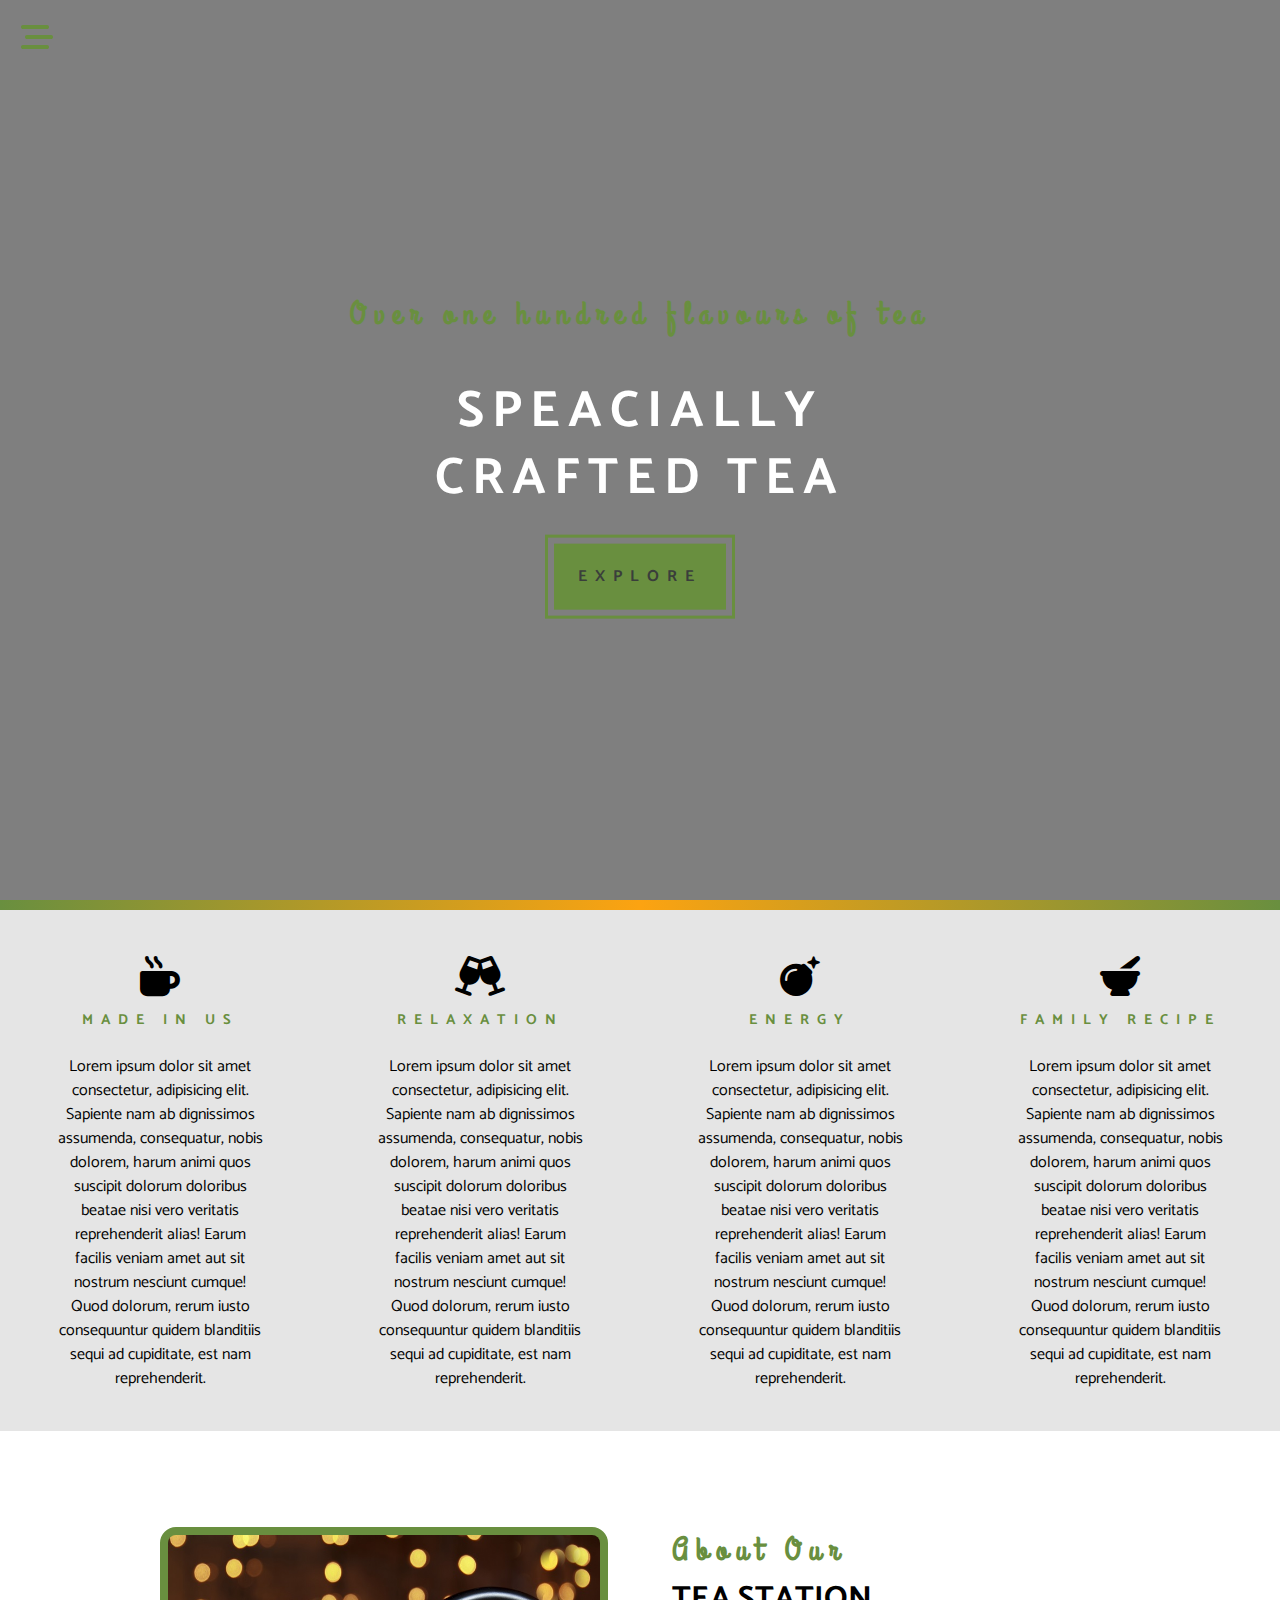
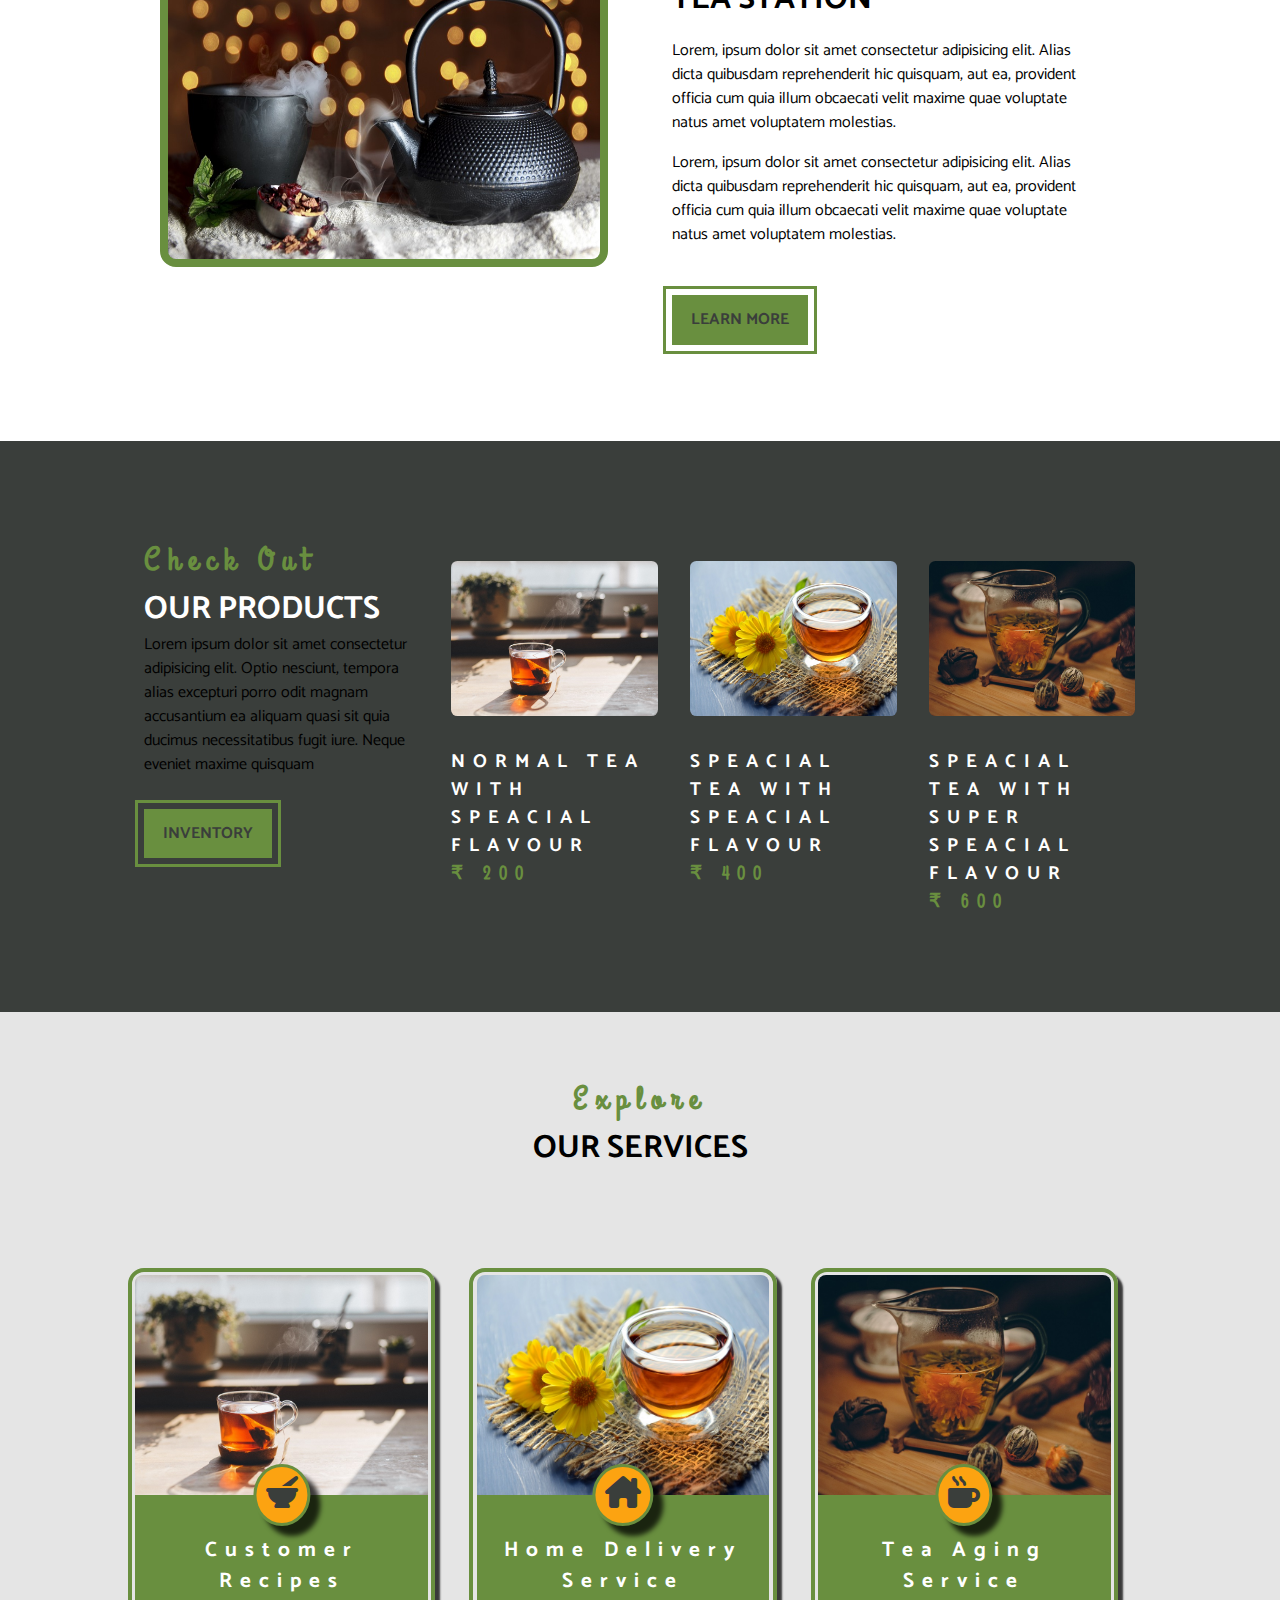
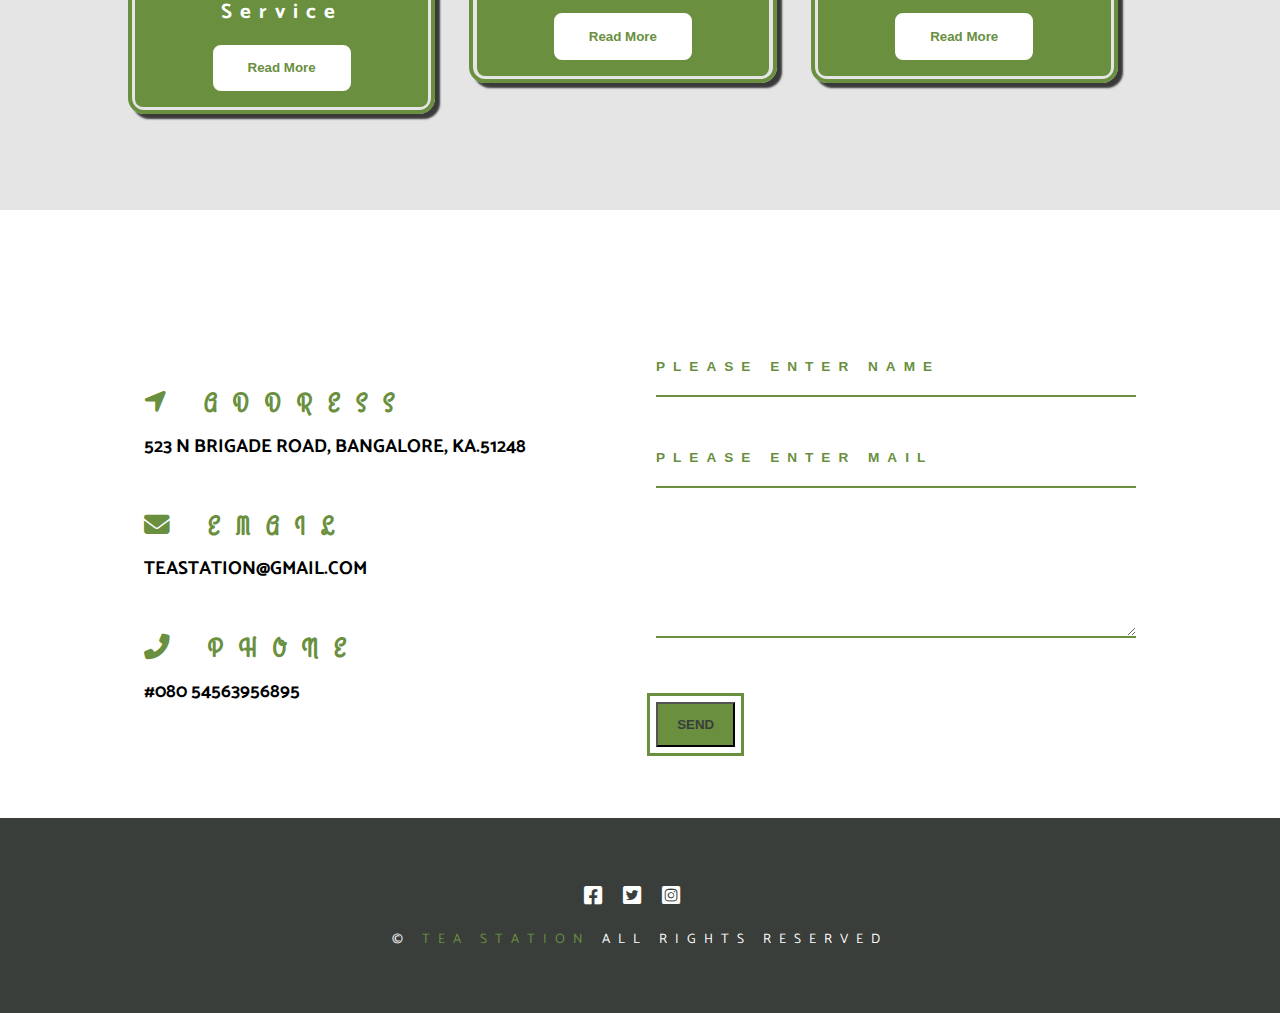
==== commit 5b69bab7: "first_project" ====
--- a/index.html
+++ b/index.html
@@ -94,28 +94,28 @@
 
     <!-- about -->
     <section class="about">
-         <div class="section-center clearfix">
-            <!-- first column -->
-            <article class="about-img">
-                <div class="about-picture-container">
-                    <img src="./images/about-bcg.jpg" alt="tea kettle" class="about-picture"/>
-                </div>
-            </article>
-            <!-- second column -->
-            <article class="about-info">
-                <!-- section title -->
-                <div>
-                    <h3 class="section-subtitle">about our</h3>
-                    <h2 class="section-title">tea station</h2>
-                </div>
-                <!-- end section title -->
-                <p class="about-text">Lorem, ipsum dolor sit amet consectetur adipisicing elit. Alias dicta quibusdam reprehenderit hic quisquam, aut ea, provident officia cum quia illum obcaecati velit maxime quae voluptate natus amet voluptatem molestias.</p>
-                <p class="about-text">Lorem, ipsum dolor sit amet consectetur adipisicing elit. Alias dicta quibusdam reprehenderit hic quisquam, aut ea, provident officia cum quia illum obcaecati velit maxime quae voluptate natus amet voluptatem molestias.</p>
-                <a href="./about.html" class="main-btn"></a>
-            </article>
-         </div>
-    </section>
-    <!-- end of about -->
+        <div class="section-center clearfix">
+           <!-- first column -->
+           <article class="about-img">
+               <div class="about-picture-container">
+                   <img src="./images/about-bcg.jpg" alt="tea kettle" class="about-picture"/>
+               </div>
+           </article>
+           <!-- second column -->
+           <article class="about-info">
+               <!-- section title -->
+               <div>
+                   <h3 class="section-subtitle">about our</h3>
+                   <h2 class="section-title">tea station</h2>
+               </div>
+               <!-- end section title -->
+               <p class="about-text">Lorem, ipsum dolor sit amet consectetur adipisicing elit. Alias dicta quibusdam reprehenderit hic quisquam, aut ea, provident officia cum quia illum obcaecati velit maxime quae voluptate natus amet voluptatem molestias.</p>
+               <p class="about-text">Lorem, ipsum dolor sit amet consectetur adipisicing elit. Alias dicta quibusdam reprehenderit hic quisquam, aut ea, provident officia cum quia illum obcaecati velit maxime quae voluptate natus amet voluptatem molestias.</p>
+               <a href="./about.html" class="main-btn">learn more</a>
+           </article>
+        </div>
+   </section>
+   <!-- end of about -->
     <!-- products -->
     <section class="products">
         <div class="section-center clearfix">
@@ -274,7 +274,7 @@
             </article>
             <!-- contact form -->
             <article class="contact-form">
-                <form action="" method="POST" class="form-group">
+                <form action="https://formspree.io/f/xpzeqpge" method="POST" class="form-group">
                     <input type="text" name="name" placeholder="please enter name" class="form-control">
                     <input type="email" name="email" placeholder="please enter mail" class="form-control">
                     <textarea name="message" rows="5" class="form-control"></textarea>
